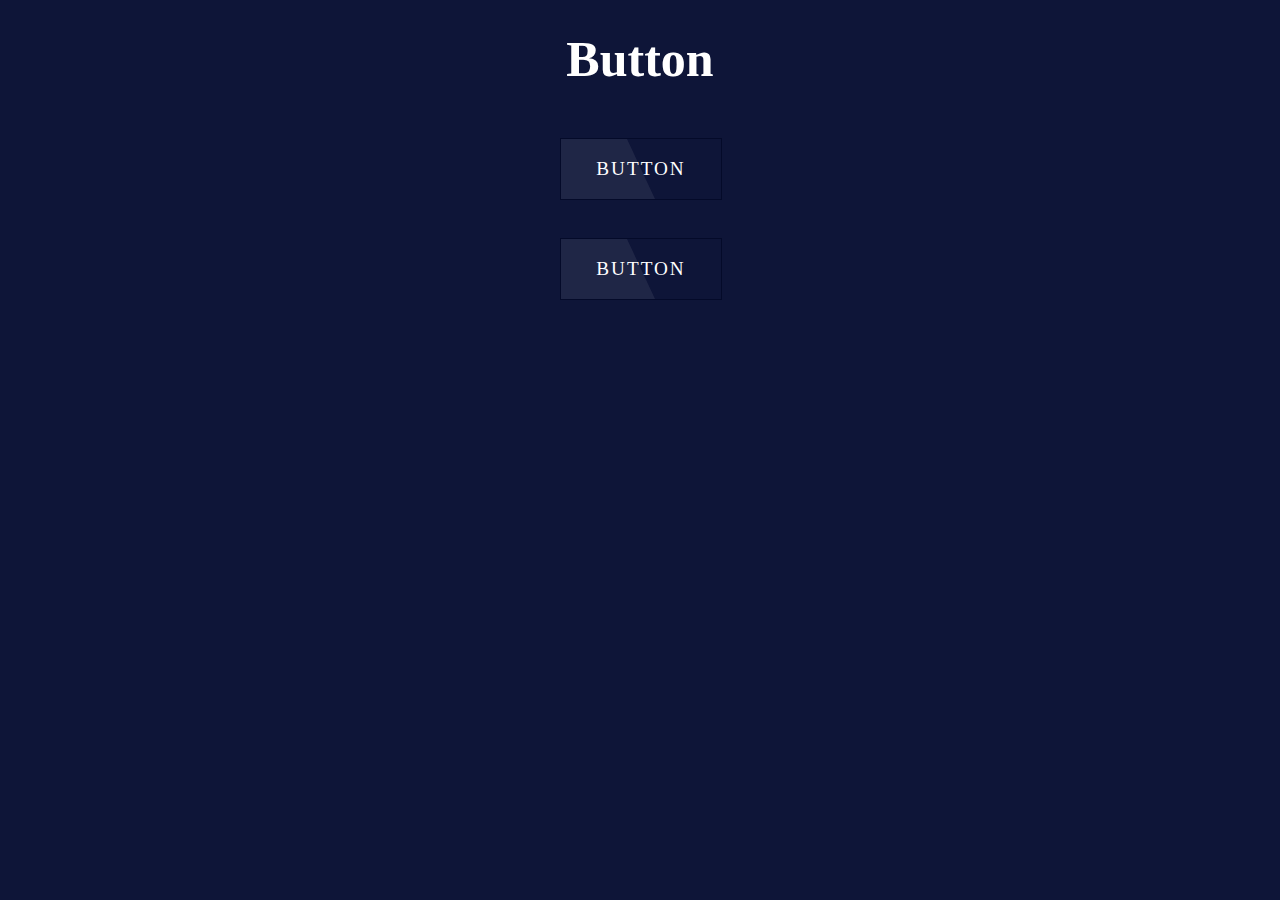
==== index.html @ 5f0d1fae "first commit" ====
<!DOCTYPE html>
<html lang="en">

<head>
    <meta charset="UTF-8">
    <meta http-equiv="X-UA-Compatible" content="IE=edge">
    <meta name="viewport" content="width=device-width, initial-scale=1.0">

    <link rel="stylesheet" href="styles.css">
    <title>Code page</title>
</head>

<body>
    <section class="section-btn">
        <h1 class="section-title">Button</h1>
        <div class="glowing-gradient-norder-btn container">
            <a href="#">
                <span>Button</span>
            </a>
            <a href="#">
                <span>Button</span>
            </a>
        </div>
    </section>
</body>

</html>
---- styles.css ----
*{
    margin: 0;
    padding: 0;
}
body{
    background: #0e1538;
}
section{
    display: flex;
    flex-direction: column;
    align-items: center;
    justify-content: center;
    padding: 30px;
}
.section-title{
    color: white;
    font-size: 50px;
    margin-bottom: 30px;
}
.container{
    display: flex;
    justify-content: space-between;
    align-items: center;
    flex-direction: column;    
}
.glowing-gradient-norder-btn a{
    position: relative;
    width: 160px;
    height: 60px;
    display: inline-block;
    background: #ffffff;
    margin: 20px;
}
.glowing-gradient-norder-btn a::before,
.glowing-gradient-norder-btn a::after{
    content: '';
    position: absolute;
    inset: 0;
    background: #f00;
    transition: .5s;
}
.glowing-gradient-norder-btn a:nth-child(1):before,
.glowing-gradient-norder-btn a:nth-child(1):after{
    background: linear-gradient(45deg, #00ccff, #0e1538, #0e1538, #d400d4);
}
.glowing-gradient-norder-btn a:nth-child(2):before,
.glowing-gradient-norder-btn a:nth-child(2):after{
    background: linear-gradient(45deg, #ff075b, #0e1538, #0e1538, #1aff22);
}
.glowing-gradient-norder-btn a:hover::before{
    inset: -3px;
}
.glowing-gradient-norder-btn a:hover::after{
    inset: -3px;
    filter: blur(10px);
}
.glowing-gradient-norder-btn a span{
    position: absolute;
    top: 0;
    left: 0;
    width: 100%;
    height: 100%;
    display: inline-block;
    background: #0e1538;
    z-index: 10;
    display: flex;
    align-items: center;
    justify-content: center;
    font-size: 1.2em;
    text-transform: uppercase;
    letter-spacing: 2px;
    color: white;
    border: 1px solid #040a29;
    overflow: hidden;
}
.glowing-gradient-norder-btn a span::before{
    content: '';
    position: absolute;
    top: 0;
    left: -50%;
    width: 100%;
    height: 100%;
    background: rgba(255, 255, 255, .075);
    transform: skew(25deg);
}
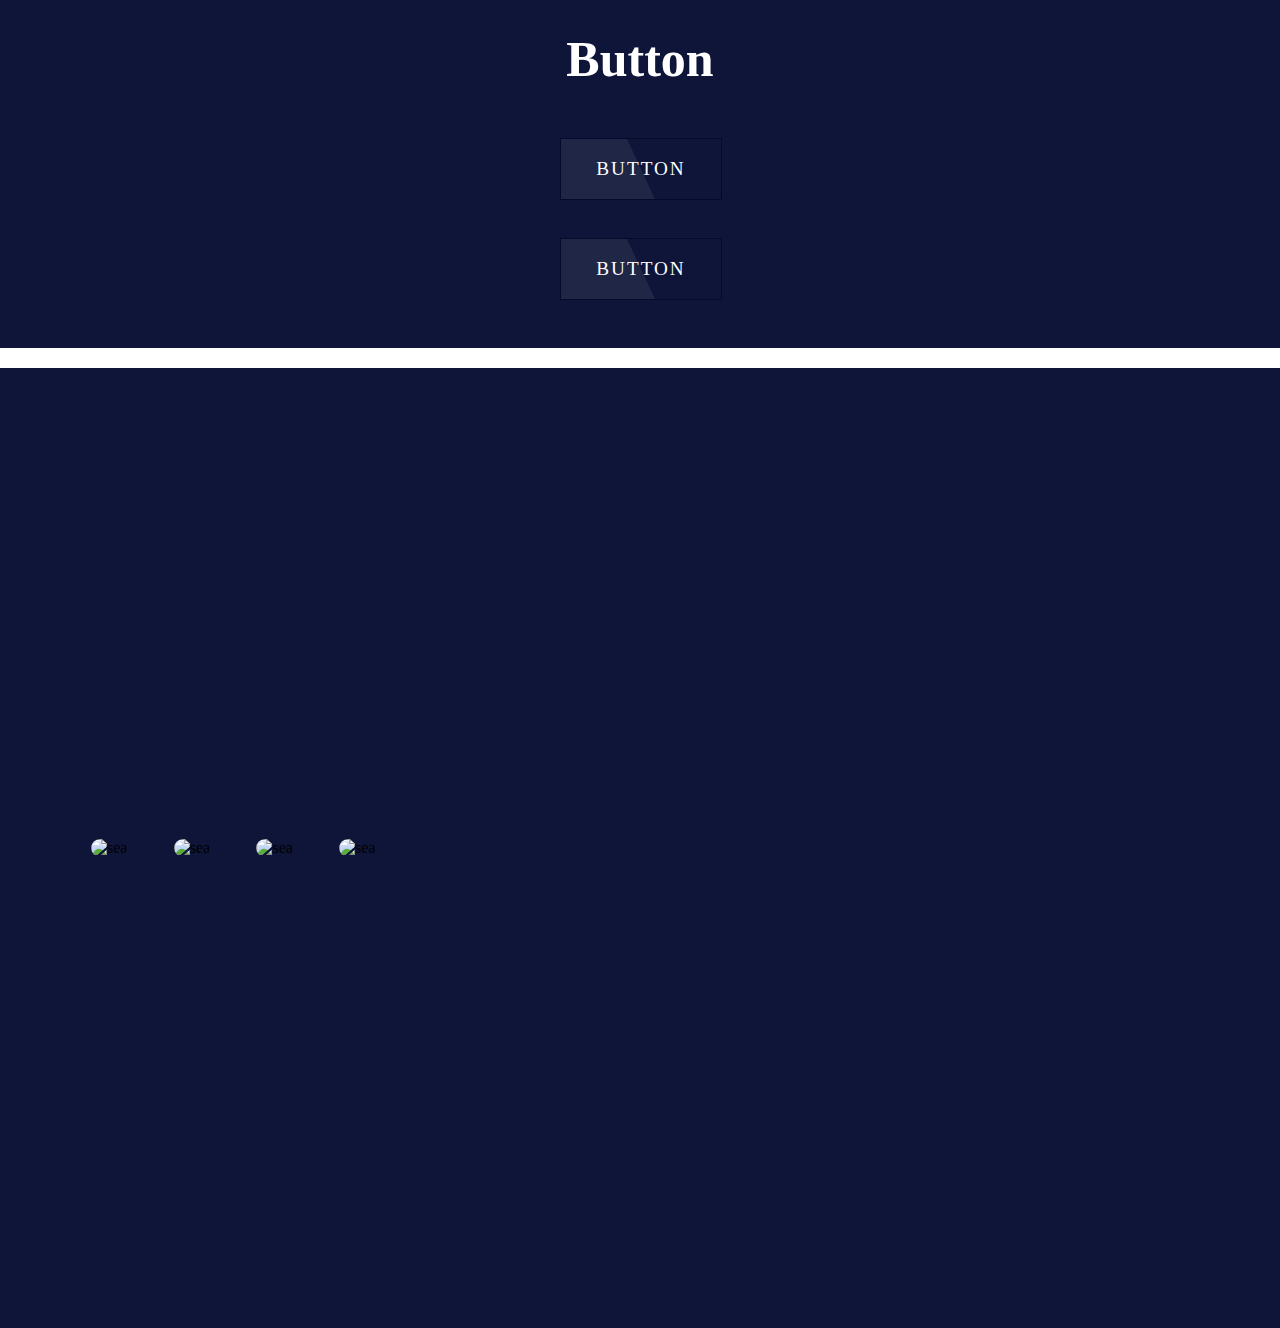
==== commit 95c13591: "stretch image" ====
--- a/index.html
+++ b/index.html
@@ -22,6 +22,33 @@
             </a>
         </div>
     </section>
+    <section class="stretch-item">
+        <div class="image-container">
+            <div class="image image1">
+                <img src="https://images.unsplash.com/photo-1471922694854-ff1b63b20054?ixid=MnwxMjA3fDB8MHxwaG90by1wYWdlfHx8fGVufDB8fHx8&ixlib=rb-1.2.1&auto=format&fit=crop&w=1052&q=80"
+                    alt="sea">
+                <h3 class="image-tittle">sea beach</h3>
+            </div>
+            <div class="image image1">
+                <img src="https://images.unsplash.com/photo-1486072889922-9aea1fc0a34d?ixid=MnwxMjA3fDB8MHxzZWFyY2h8MXx8bW91dGFpbnxlbnwwfHwwfHw%3D&ixlib=rb-1.2.1&auto=format&fit=crop&w=500&q=60"
+                    alt="sea">
+                <h3 class="image-tittle">moutain</h3>
+            </div>
+            <div class="image image2">
+                <img src="https://images.unsplash.com/photo-1616849675415-d0f1727e2559?ixid=MnwxMjA3fDB8MHxwaG90by1wYWdlfHx8fGVufDB8fHx8&ixlib=rb-1.2.1&auto=format&fit=crop&w=1050&q=80"
+                    alt="sea">
+                <h3 class="image-tittle">sunset</h3>
+            </div>
+            <div class="image image3 active">
+                <img src="https://images.unsplash.com/photo-1541423408854-5df732b6f6d1?ixid=MnwxMjA3fDB8MHxwaG90by1wYWdlfHx8fGVufDB8fHx8&ixlib=rb-1.2.1&auto=format&fit=crop&w=1050&q=80"
+                    alt="sea">
+                <h3 class="image-tittle">city at night</h3>
+            </div>
+        </div>
+    </section>
+
+
+    <script src="main.js"></script>
 </body>
 
 </html>--- a/styles.css
+++ b/styles.css
@@ -1,85 +1,137 @@
-*{
-    margin: 0;
-    padding: 0;
+* {
+  margin: 0;
+  padding: 0;
 }
-body{
-    background: #0e1538;
+body {
+  /* background: #0e1538; */
 }
-section{
-    display: flex;
-    flex-direction: column;
-    align-items: center;
-    justify-content: center;
-    padding: 30px;
+section {
+  padding: 30px;
 }
-.section-title{
-    color: white;
-    font-size: 50px;
-    margin-bottom: 30px;
+.section-title {
+  color: white;
+  font-size: 50px;
+  margin-bottom: 30px;
 }
-.container{
-    display: flex;
-    justify-content: space-between;
-    align-items: center;
-    flex-direction: column;    
+.container {
+  display: flex;
+  justify-content: space-between;
+  align-items: center;
+  flex-direction: column;
 }
-.glowing-gradient-norder-btn a{
-    position: relative;
-    width: 160px;
-    height: 60px;
-    display: inline-block;
-    background: #ffffff;
-    margin: 20px;
+
+/* Glowing Button */
+.section-btn {
+  background: #0e1538;
+  display: flex;
+  flex-direction: column;
+  align-items: center;
+  justify-content: center;
+}
+.glowing-gradient-norder-btn a {
+  position: relative;
+  width: 160px;
+  height: 60px;
+  display: inline-block;
+  background: #ffffff;
+  margin: 20px;
 }
 .glowing-gradient-norder-btn a::before,
-.glowing-gradient-norder-btn a::after{
-    content: '';
-    position: absolute;
-    inset: 0;
-    background: #f00;
-    transition: .5s;
+.glowing-gradient-norder-btn a::after {
+  content: "";
+  position: absolute;
+  inset: 0;
+  background: #f00;
+  transition: 0.5s;
 }
 .glowing-gradient-norder-btn a:nth-child(1):before,
-.glowing-gradient-norder-btn a:nth-child(1):after{
-    background: linear-gradient(45deg, #00ccff, #0e1538, #0e1538, #d400d4);
+.glowing-gradient-norder-btn a:nth-child(1):after {
+  background: linear-gradient(45deg, #00ccff, #0e1538, #0e1538, #d400d4);
 }
 .glowing-gradient-norder-btn a:nth-child(2):before,
-.glowing-gradient-norder-btn a:nth-child(2):after{
-    background: linear-gradient(45deg, #ff075b, #0e1538, #0e1538, #1aff22);
+.glowing-gradient-norder-btn a:nth-child(2):after {
+  background: linear-gradient(45deg, #ff075b, #0e1538, #0e1538, #1aff22);
 }
-.glowing-gradient-norder-btn a:hover::before{
-    inset: -3px;
+.glowing-gradient-norder-btn a:hover::before {
+  inset: -3px;
 }
-.glowing-gradient-norder-btn a:hover::after{
-    inset: -3px;
-    filter: blur(10px);
+.glowing-gradient-norder-btn a:hover::after {
+  inset: -3px;
+  filter: blur(10px);
 }
-.glowing-gradient-norder-btn a span{
-    position: absolute;
-    top: 0;
-    left: 0;
-    width: 100%;
-    height: 100%;
-    display: inline-block;
-    background: #0e1538;
-    z-index: 10;
-    display: flex;
-    align-items: center;
-    justify-content: center;
-    font-size: 1.2em;
-    text-transform: uppercase;
-    letter-spacing: 2px;
-    color: white;
-    border: 1px solid #040a29;
-    overflow: hidden;
+.glowing-gradient-norder-btn a span {
+  position: absolute;
+  top: 0;
+  left: 0;
+  width: 100%;
+  height: 100%;
+  display: inline-block;
+  background: #0e1538;
+  z-index: 10;
+  display: flex;
+  align-items: center;
+  justify-content: center;
+  font-size: 1.2em;
+  text-transform: uppercase;
+  letter-spacing: 2px;
+  color: white;
+  border: 1px solid #040a29;
+  overflow: hidden;
 }
-.glowing-gradient-norder-btn a span::before{
-    content: '';
-    position: absolute;
-    top: 0;
-    left: -50%;
-    width: 100%;
-    height: 100%;
-    background: rgba(255, 255, 255, .075);
-    transform: skew(25deg);
-}+.glowing-gradient-norder-btn a span::before {
+  content: "";
+  position: absolute;
+  top: 0;
+  left: -50%;
+  width: 100%;
+  height: 100%;
+  background: rgba(255, 255, 255, 0.075);
+  transform: skew(25deg);
+}
+
+/* Stretch Items */
+.stretch-item {
+  margin-top: 20px;
+  min-height: 100vh;
+  background: #0e1538;
+  display: flex;
+  align-items: center;
+  justify-content: center;
+}
+.image-container {
+  width: 90%;
+  height: 100%;
+  display: flex;
+  overflow: hidden;
+}
+.image {
+  position: relative;
+  flex: 0.4;
+  margin-right: 1rem;
+  border-radius: 3px;
+  transition: flex 1s ease-in;
+  cursor: pointer;
+}
+.image img {
+  width: 100%;
+  height: 100%;
+  object-fit: cover;
+  border-radius: 50px;
+}
+.image.active {
+  flex: 5;
+}
+.image-tittle {
+  color: white;
+  position: absolute;
+  top: 80%;
+  left: 0;
+  margin-left: 3rem;
+  font-size: 3rem;
+  text-transform: capitalize;
+  opacity: 0;
+}
+.image.active .image-tittle {
+  opacity: 1;
+  transition: opacity 0.3s ease-in 0.4s;
+}
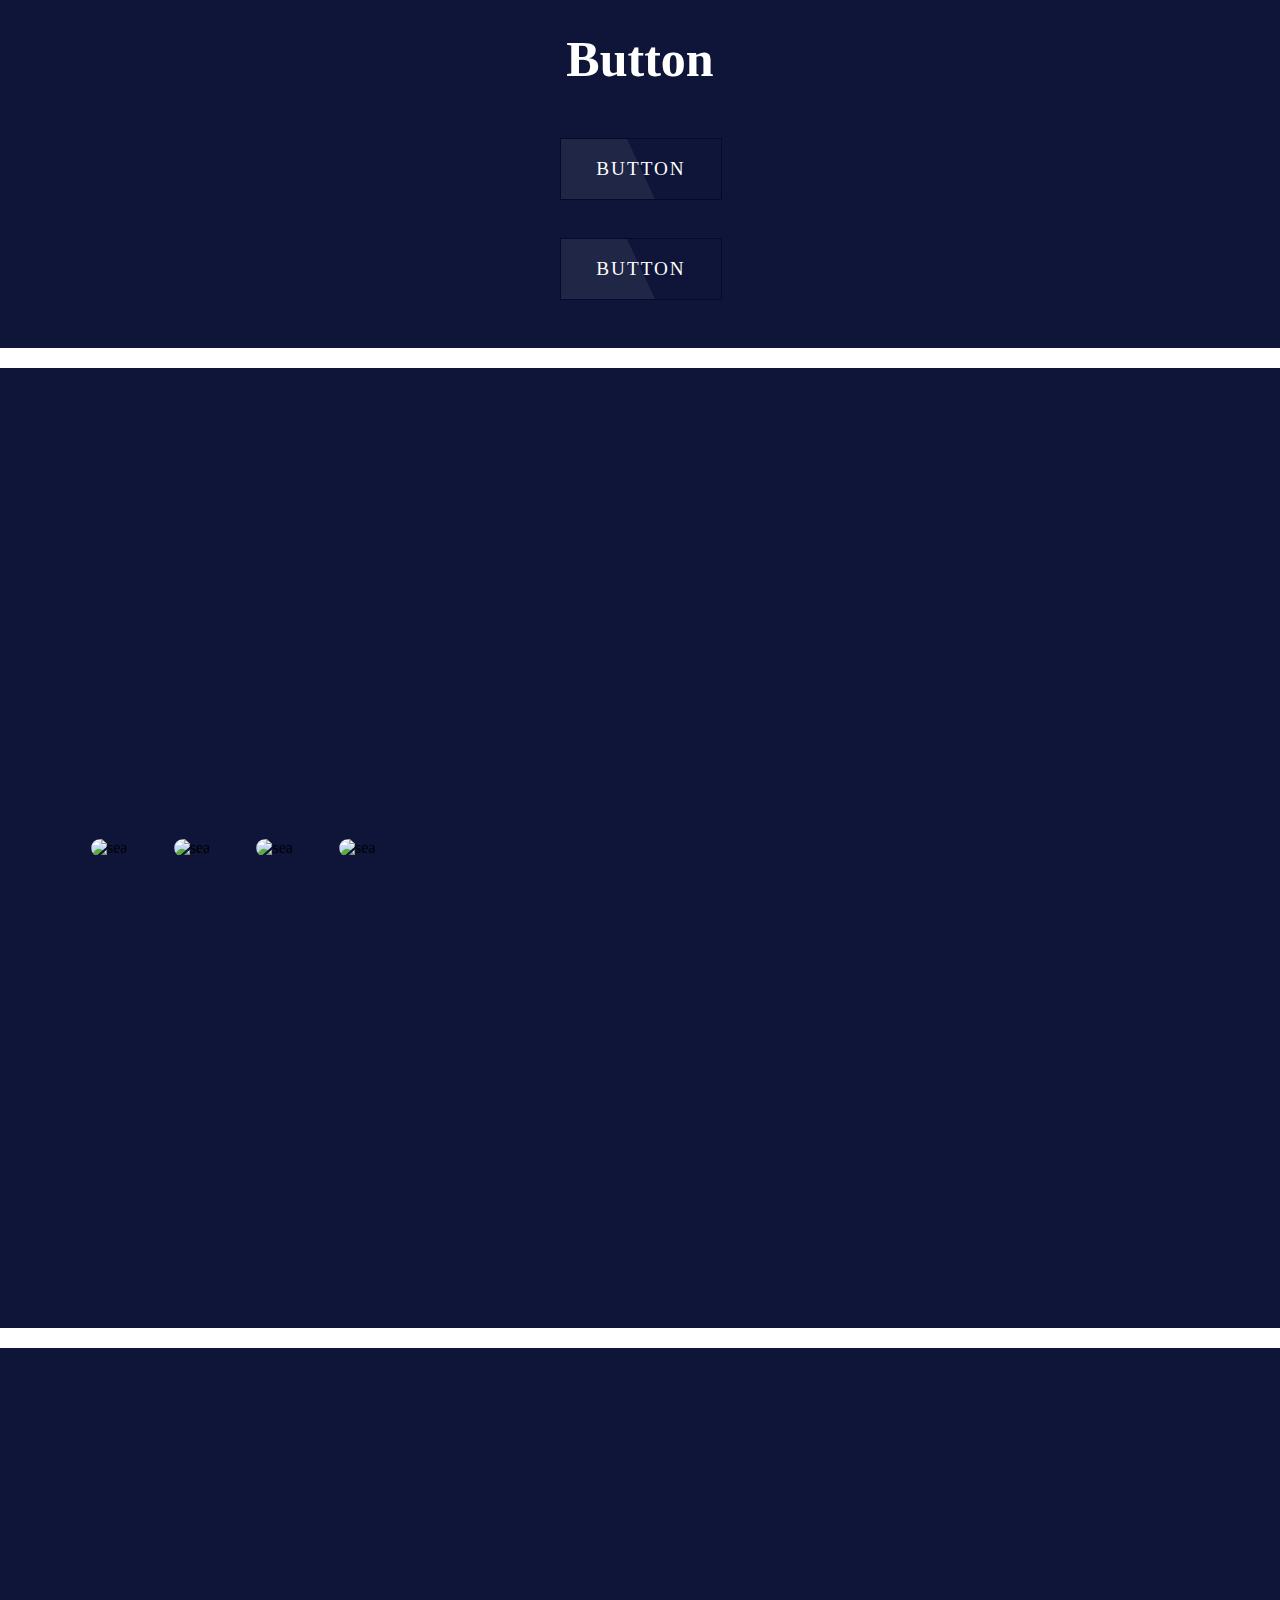
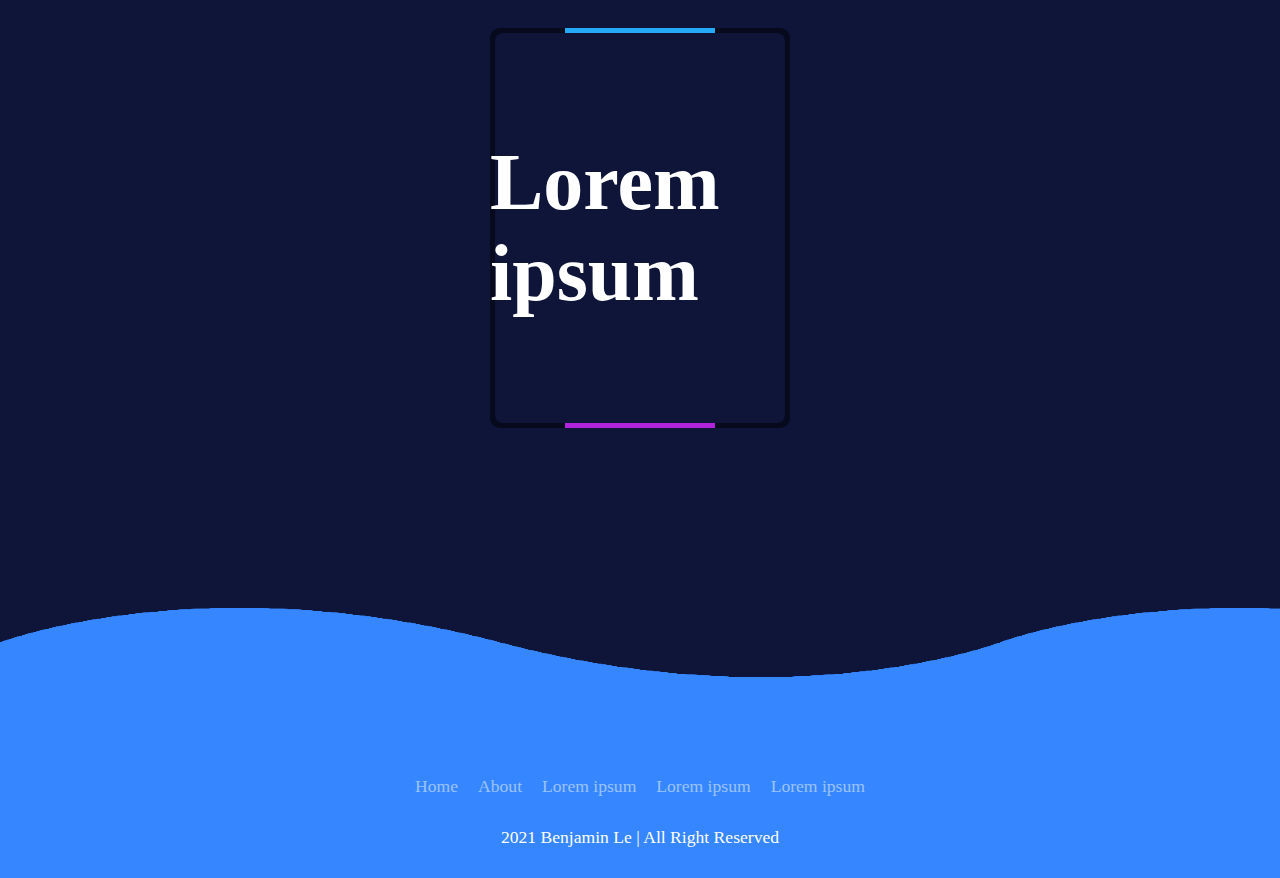
==== commit 2ad07ac5: "footer" ====
--- a/index.html
+++ b/index.html
@@ -11,6 +11,7 @@
 </head>
 
 <body>
+    <!-- Buttons -->
     <section class="section-btn">
         <h1 class="section-title">Button</h1>
         <div class="glowing-gradient-norder-btn container">
@@ -22,6 +23,8 @@
             </a>
         </div>
     </section>
+
+    <!-- Stretch Image -->
     <section class="stretch-item">
         <div class="image-container">
             <div class="image image1">
@@ -47,7 +50,42 @@
         </div>
     </section>
 
+    <!-- Card Border Styled -->
+    <section class="card-border">
+        <div class="box">
+            <h2>Lorem ipsum</h2>
+        </div>
+    </section>
 
+    <!-- Footer -->
+    <footer>
+        <div class="waves">
+            <div class="wave" id="wave-1"></div>
+            <div class="wave" id="wave-2"></div>
+            <div class="wave" id="wave-3"></div>
+            <div class="wave" id="wave-4"></div>
+            <div class="wave" id="wave-5"></div>
+        </div>
+        <ul class="social-icons">
+            <li><a href=""><ion-icon name="logo-facebook"></ion-icon></a></li>
+            <li><a href=""><ion-icon name="logo-linkedin"></ion-icon></a></li>
+            <li><a href=""><ion-icon name="logo-codepen"></ion-icon></a></li>
+            <li><a href=""><ion-icon name="logo-github"></ion-icon></a></li>
+            <li><a href=""><ion-icon name="logo-dribbble"></ion-icon></a></li>
+        </ul>
+        <ul class="menu">
+            <li><a href="">Home</a></li>
+            <li><a href="">About</a></li>
+            <li><a href="">Lorem ipsum</a></li>
+            <li><a href="">Lorem ipsum</a></li>
+            <li><a href="">Lorem ipsum</a></li>
+        </ul>
+        <p>2021 Benjamin Le | All Right Reserved</p>
+    </footer>
+
+
+    <script type="module" src="https://unpkg.com/ionicons@5.5.2/dist/ionicons/ionicons.esm.js"></script>
+<script nomodule src="https://unpkg.com/ionicons@5.5.2/dist/ionicons/ionicons.js"></script>
     <script src="main.js"></script>
 </body>
 
--- a/styles.css
+++ b/styles.css
@@ -1,9 +1,14 @@
 * {
   margin: 0;
   padding: 0;
+  list-style-type: none;
+}
+a{
+  text-decoration: none;
 }
 body {
   /* background: #0e1538; */
+  
 }
 section {
   padding: 30px;
@@ -135,3 +140,151 @@
   opacity: 1;
   transition: opacity 0.3s ease-in 0.4s;
 }
+
+/* Card Border Styled */
+.card-border{
+  margin-top: 20px;
+  display: flex;
+  justify-content: center;
+  align-items: center;
+  min-height: 100vh;
+  background: #0e1538;
+}
+.card-border .box{
+  position: relative;
+  width: 300px;
+  height: 400px;
+  display: flex;
+  justify-content: center;
+  align-items: center;
+  background: rgba(0, 0, 0, .5);
+  border-radius: 10px;
+  overflow: hidden;
+}
+.card-border .box::before{
+  content: "";
+  position: absolute;
+  width: 50%;
+  height: 150%;
+  background: linear-gradient(#00ccff, #d400d4);
+  animation: animate 4s linear infinite;
+}
+.card-border .box::after{
+  content: "";
+  position: absolute;
+  inset: 5px;
+  background: #0e1538;
+  border-radius: 8px;
+}
+@keyframes animate{
+  0%{
+    transform: rotate(0deg);
+  }
+  100%{
+    transform: rotate(360deg);
+  }
+}
+.card-border .box h2{
+  position: relative;
+  font-size: 5rem;
+  color: #ffffff;
+  z-index: 10;
+}
+
+/* Footer */
+footer{
+  position: relative;
+  /* width: 100%; */
+  background: #3586ff;
+  min-height: 100px;
+  padding: 20px 50px;
+  display: flex;
+  flex-direction: column;
+  align-items: center;
+  justify-content: center;
+}
+.social-icons,
+.menu{
+  position: relative;
+  display: flex;
+  justify-content: center;
+  align-items: center;
+  margin: 10px 0;
+}
+.social-icons li a{
+  font-size: 2rem;
+  color: white;
+  margin: 0 10px;
+  display: inline-block;
+  transition: .5s;
+}
+.menu li a{
+  font-size: 1.1rem;
+  color: white;
+  margin: 0 10px;
+  display: inline-block;
+  opacity: .5;
+  transition: .5s;
+}
+.menu li a:hover{
+  opacity: 1;
+}
+.social-icons li a:hover{
+  transform: translateY(-10px);
+}
+footer p{
+  font-size: 1.1rem;
+  color: white;
+  margin-top: 20px;
+  margin-bottom: 10px;
+  text-align: center;
+}
+footer .wave{
+  position: absolute;
+  top: -100px;
+  left: 0;
+  width: 100%;
+  height: 100px;
+  background: url(../../../../../assets/img/wave.png);
+  background-size: 1000px 100px;
+}
+footer .wave#wave-1{
+  z-index: 1000;
+  opacity: 1;
+  bottom: 0;
+  animation: animateWave 5s linear infinite;
+}
+footer .wave#wave-2{
+  z-index: 999;
+  opacity: .5;
+  bottom: 10px;
+  animation: animateWave_2 5s linear infinite;
+}
+footer .wave#wave-1{
+  z-index: 1000;
+  opacity: .2;
+  bottom: 15px;
+  animation: animateWave 3s linear infinite;
+}
+footer .wave#wave-2{
+  z-index: 999;
+  opacity: .7;
+  bottom: 20px;
+  animation: animateWave_2 3s linear infinite;
+}
+@keyframes animateWave{
+  0%{
+    background-position-x: 1000px;
+  }
+  100%{
+    background-position-x: 0px;
+  }
+}
+@keyframes animateWave_2{
+  0%{
+    background-position-x: 0px;
+  }
+  100%{
+    background-position-x: 1000px;
+  }
+}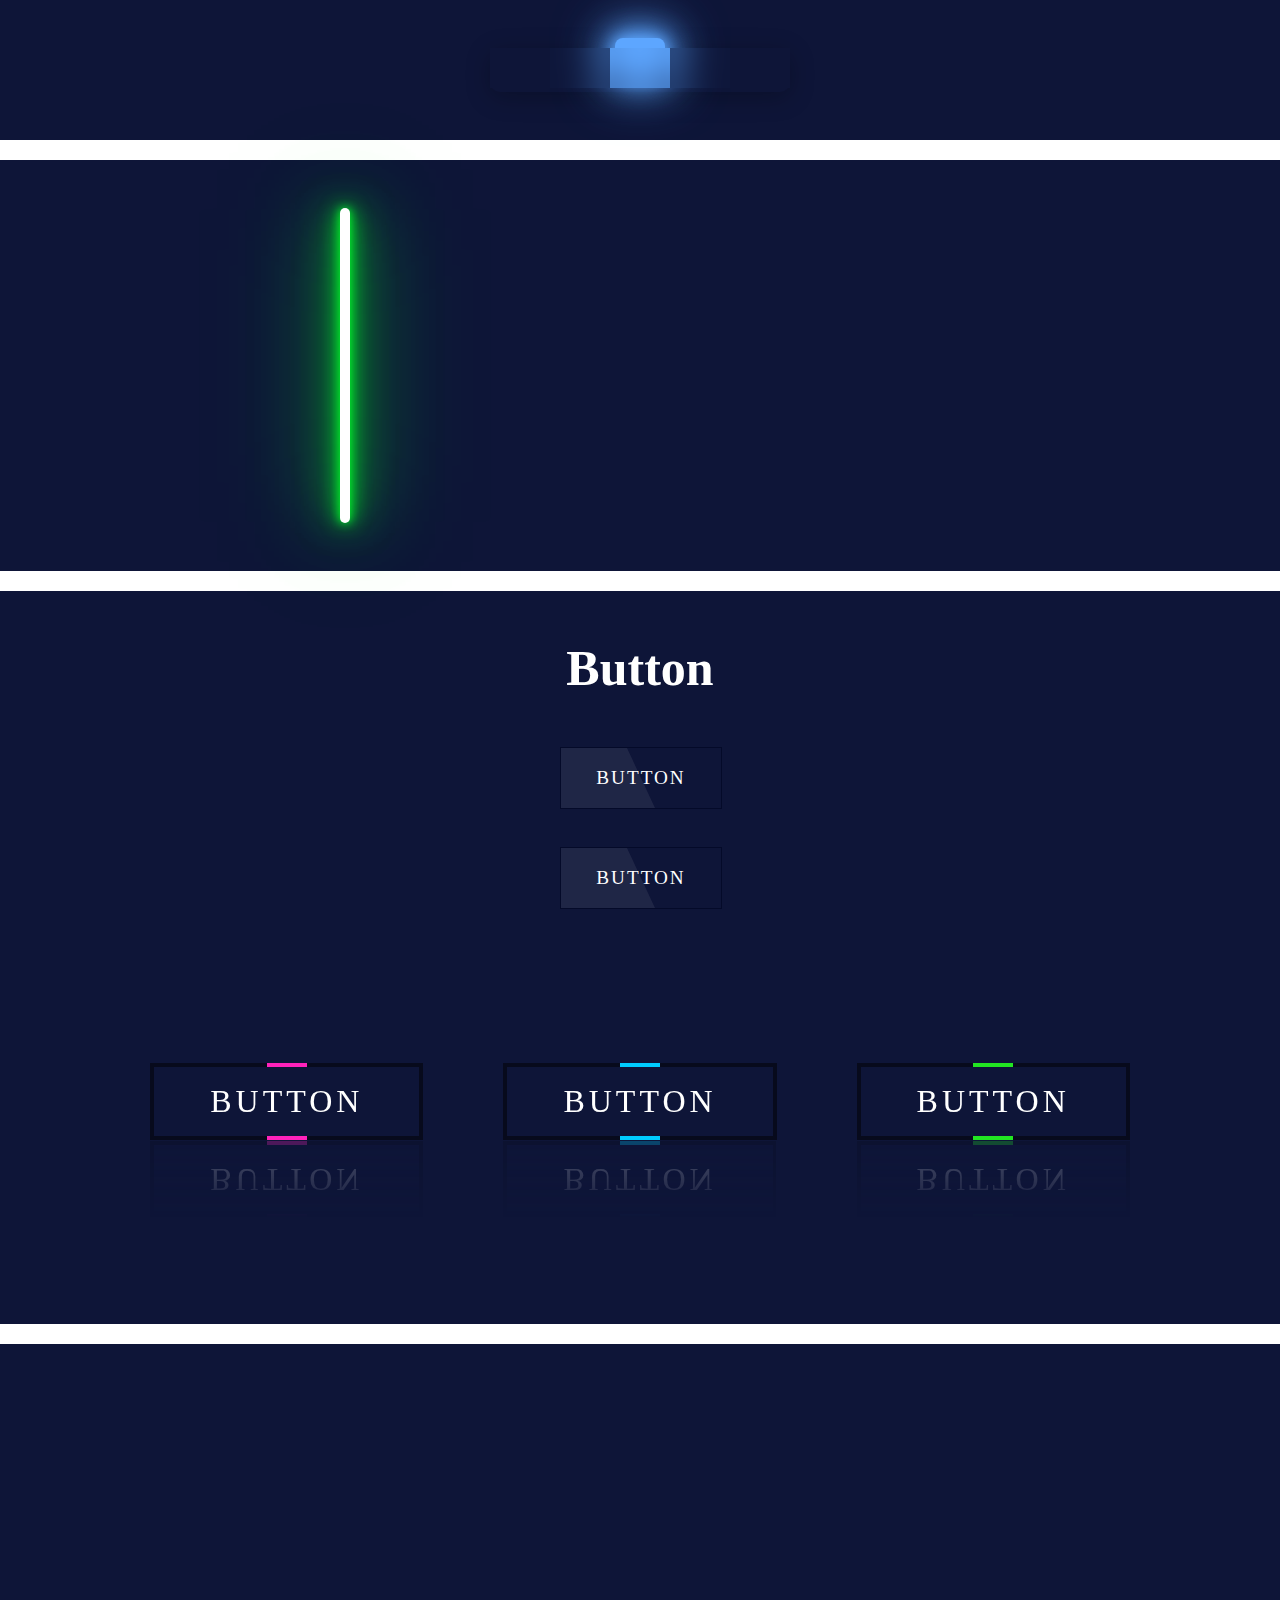
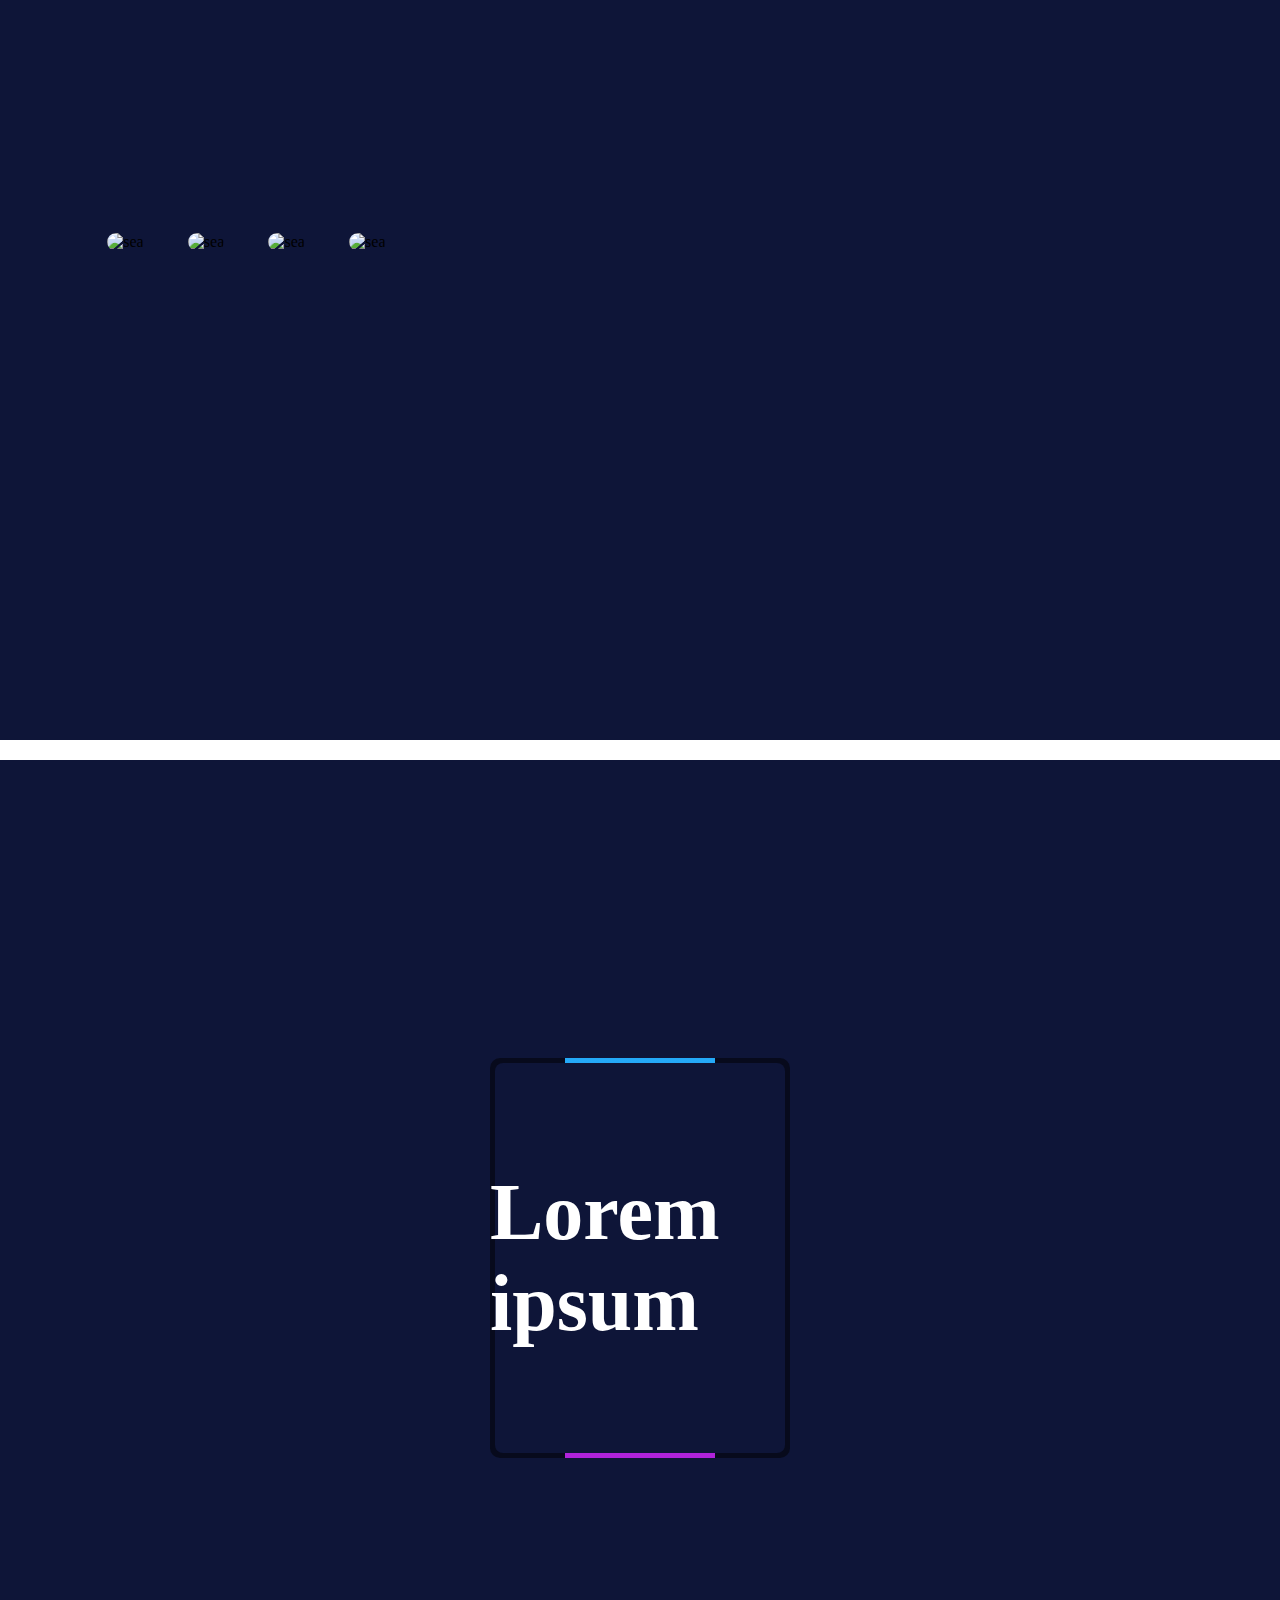
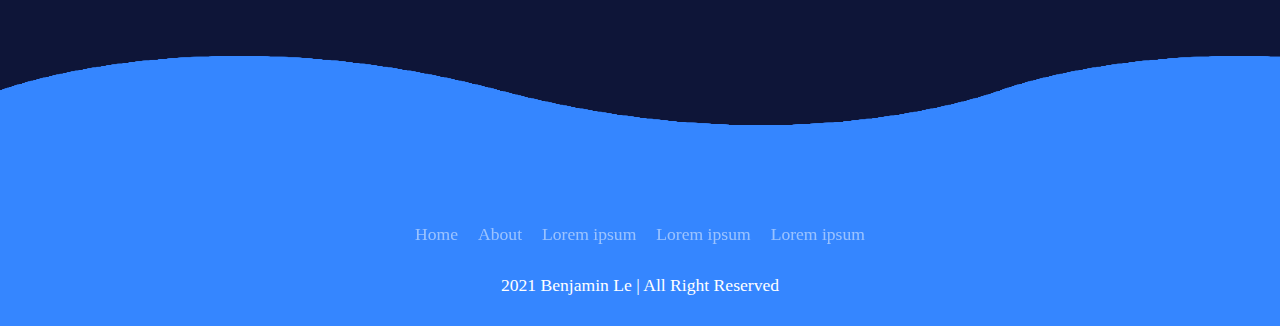
==== commit 47862c10: "update navbar text" ====
--- a/index.html
+++ b/index.html
@@ -1,92 +1,141 @@
 <!DOCTYPE html>
 <html lang="en">
+  <head>
+    <meta charset="UTF-8" />
+    <meta http-equiv="X-UA-Compatible" content="IE=edge" />
+    <meta name="viewport" content="width=device-width, initial-scale=1.0" />
 
-<head>
-    <meta charset="UTF-8">
-    <meta http-equiv="X-UA-Compatible" content="IE=edge">
-    <meta name="viewport" content="width=device-width, initial-scale=1.0">
+    <link rel="stylesheet" href="styles.css" />
+    <title>Styled Code page</title>
+  </head>
 
-    <link rel="stylesheet" href="styles.css">
-    <title>Code page</title>
-</head>
+  <body>
+    <!-- Icon Navbar Glassmorphism Hover Effects -->
+    <section class="glassmorphism-hover-effects">
+        <ul>
+            <li class="active"><a href=""><ion-icon name="home-outline"></ion-icon></a></li>
+            <li><a href=""><ion-icon name="person-outline"></ion-icon></a></li>
+            <li><a href=""><ion-icon name="add-circle-outline"></ion-icon></a></li>
+            <li><a href=""><ion-icon name="settings-outline"></ion-icon></a></li>
+            <li><a href=""><ion-icon name="chatbubbles-outline"></ion-icon></a></li>            
+            <div id="marker"></div>
+        </ul>
+    </section>
 
-<body>
+    <!-- Text Effects -->
+    <section class="section-text">
+      <div class="container">
+        <div class="text-box">
+          <div class="line"></div>
+          <div class="layer"></div>
+          <h1>Happy Coding</h1>
+        </div>
+      </div>
+    </section>
+
     <!-- Buttons -->
     <section class="section-btn">
-        <h1 class="section-title">Button</h1>
-        <div class="glowing-gradient-norder-btn container">
-            <a href="#">
-                <span>Button</span>
-            </a>
-            <a href="#">
-                <span>Button</span>
-            </a>
-        </div>
+      <h1 class="section-title">Button</h1>
+      <div class="glowing-gradient-norder-btn container">
+        <a href="#">
+          <span>Button</span>
+        </a>
+        <a href="#">
+          <span>Button</span>
+        </a>
+      </div>
+      <div class="animated-btns">
+        <a href="#" style="--clr:#ff22bb;--i:0;"><span>Button</span></a>
+        <a href="#" style="--clr:#00ccff;--i:1;"><span>Button</span></a>
+        <a href="#" style="--clr:#22e622;--i:2;"><span>Button</span></a>
+      </div>
     </section>
 
     <!-- Stretch Image -->
     <section class="stretch-item">
-        <div class="image-container">
-            <div class="image image1">
-                <img src="https://images.unsplash.com/photo-1471922694854-ff1b63b20054?ixid=MnwxMjA3fDB8MHxwaG90by1wYWdlfHx8fGVufDB8fHx8&ixlib=rb-1.2.1&auto=format&fit=crop&w=1052&q=80"
-                    alt="sea">
-                <h3 class="image-tittle">sea beach</h3>
-            </div>
-            <div class="image image1">
-                <img src="https://images.unsplash.com/photo-1486072889922-9aea1fc0a34d?ixid=MnwxMjA3fDB8MHxzZWFyY2h8MXx8bW91dGFpbnxlbnwwfHwwfHw%3D&ixlib=rb-1.2.1&auto=format&fit=crop&w=500&q=60"
-                    alt="sea">
-                <h3 class="image-tittle">moutain</h3>
-            </div>
-            <div class="image image2">
-                <img src="https://images.unsplash.com/photo-1616849675415-d0f1727e2559?ixid=MnwxMjA3fDB8MHxwaG90by1wYWdlfHx8fGVufDB8fHx8&ixlib=rb-1.2.1&auto=format&fit=crop&w=1050&q=80"
-                    alt="sea">
-                <h3 class="image-tittle">sunset</h3>
-            </div>
-            <div class="image image3 active">
-                <img src="https://images.unsplash.com/photo-1541423408854-5df732b6f6d1?ixid=MnwxMjA3fDB8MHxwaG90by1wYWdlfHx8fGVufDB8fHx8&ixlib=rb-1.2.1&auto=format&fit=crop&w=1050&q=80"
-                    alt="sea">
-                <h3 class="image-tittle">city at night</h3>
-            </div>
+      <div class="image-container">
+        <div class="image image1">
+          <img
+            src="https://images.unsplash.com/photo-1471922694854-ff1b63b20054?ixid=MnwxMjA3fDB8MHxwaG90by1wYWdlfHx8fGVufDB8fHx8&ixlib=rb-1.2.1&auto=format&fit=crop&w=1052&q=80"
+            alt="sea"
+          />
+          <h3 class="image-tittle">sea beach</h3>
         </div>
+        <div class="image image1">
+          <img
+            src="https://images.unsplash.com/photo-1486072889922-9aea1fc0a34d?ixid=MnwxMjA3fDB8MHxzZWFyY2h8MXx8bW91dGFpbnxlbnwwfHwwfHw%3D&ixlib=rb-1.2.1&auto=format&fit=crop&w=500&q=60"
+            alt="sea"
+          />
+          <h3 class="image-tittle">moutain</h3>
+        </div>
+        <div class="image image2">
+          <img
+            src="https://images.unsplash.com/photo-1616849675415-d0f1727e2559?ixid=MnwxMjA3fDB8MHxwaG90by1wYWdlfHx8fGVufDB8fHx8&ixlib=rb-1.2.1&auto=format&fit=crop&w=1050&q=80"
+            alt="sea"
+          />
+          <h3 class="image-tittle">sunset</h3>
+        </div>
+        <div class="image image3 active">
+          <img
+            src="https://images.unsplash.com/photo-1541423408854-5df732b6f6d1?ixid=MnwxMjA3fDB8MHxwaG90by1wYWdlfHx8fGVufDB8fHx8&ixlib=rb-1.2.1&auto=format&fit=crop&w=1050&q=80"
+            alt="sea"
+          />
+          <h3 class="image-tittle">city at night</h3>
+        </div>
+      </div>
     </section>
 
     <!-- Card Border Styled -->
     <section class="card-border">
-        <div class="box">
-            <h2>Lorem ipsum</h2>
-        </div>
+      <div class="box">
+        <h2>Lorem ipsum</h2>
+      </div>
     </section>
 
     <!-- Footer -->
     <footer>
-        <div class="waves">
-            <div class="wave" id="wave-1"></div>
-            <div class="wave" id="wave-2"></div>
-            <div class="wave" id="wave-3"></div>
-            <div class="wave" id="wave-4"></div>
-            <div class="wave" id="wave-5"></div>
-        </div>
-        <ul class="social-icons">
-            <li><a href=""><ion-icon name="logo-facebook"></ion-icon></a></li>
-            <li><a href=""><ion-icon name="logo-linkedin"></ion-icon></a></li>
-            <li><a href=""><ion-icon name="logo-codepen"></ion-icon></a></li>
-            <li><a href=""><ion-icon name="logo-github"></ion-icon></a></li>
-            <li><a href=""><ion-icon name="logo-dribbble"></ion-icon></a></li>
-        </ul>
-        <ul class="menu">
-            <li><a href="">Home</a></li>
-            <li><a href="">About</a></li>
-            <li><a href="">Lorem ipsum</a></li>
-            <li><a href="">Lorem ipsum</a></li>
-            <li><a href="">Lorem ipsum</a></li>
-        </ul>
-        <p>2021 Benjamin Le | All Right Reserved</p>
+      <div class="waves">
+        <div class="wave" id="wave-1"></div>
+        <div class="wave" id="wave-2"></div>
+        <div class="wave" id="wave-3"></div>
+        <div class="wave" id="wave-4"></div>
+        <div class="wave" id="wave-5"></div>
+      </div>
+      <ul class="social-icons">
+        <li>
+          <a href=""><ion-icon name="logo-facebook"></ion-icon></a>
+        </li>
+        <li>
+          <a href=""><ion-icon name="logo-linkedin"></ion-icon></a>
+        </li>
+        <li>
+          <a href=""><ion-icon name="logo-codepen"></ion-icon></a>
+        </li>
+        <li>
+          <a href=""><ion-icon name="logo-github"></ion-icon></a>
+        </li>
+        <li>
+          <a href=""><ion-icon name="logo-dribbble"></ion-icon></a>
+        </li>
+      </ul>
+      <ul class="menu">
+        <li><a href="">Home</a></li>
+        <li><a href="">About</a></li>
+        <li><a href="">Lorem ipsum</a></li>
+        <li><a href="">Lorem ipsum</a></li>
+        <li><a href="">Lorem ipsum</a></li>
+      </ul>
+      <p>2021 Benjamin Le | All Right Reserved</p>
     </footer>
 
-
-    <script type="module" src="https://unpkg.com/ionicons@5.5.2/dist/ionicons/ionicons.esm.js"></script>
-<script nomodule src="https://unpkg.com/ionicons@5.5.2/dist/ionicons/ionicons.js"></script>
+    <script
+      type="module"
+      src="https://unpkg.com/ionicons@5.5.2/dist/ionicons/ionicons.esm.js"
+    ></script>
+    <script
+      nomodule
+      src="https://unpkg.com/ionicons@5.5.2/dist/ionicons/ionicons.js"
+    ></script>
     <script src="main.js"></script>
-</body>
-
-</html>+  </body>
+</html>
--- a/styles.css
+++ b/styles.css
@@ -3,15 +3,14 @@
   padding: 0;
   list-style-type: none;
 }
-a{
+a {
   text-decoration: none;
 }
 body {
   /* background: #0e1538; */
-  
 }
 section {
-  padding: 30px;
+  padding: 3rem;
 }
 .section-title {
   color: white;
@@ -23,6 +22,177 @@
   justify-content: space-between;
   align-items: center;
   flex-direction: column;
+}
+
+/* Navbar Glassmorphism Hover Effects */
+.glassmorphism-hover-effects {
+  background: #0e1538;
+  display: flex;
+  justify-content: center;
+  align-items: center;
+  margin-bottom: 20px;
+}
+.glassmorphism-hover-effects ul {
+  display: flex;
+  position: relative;
+  justify-content: center;
+  align-items: center;
+  border-radius: 10px;
+  box-shadow: 0 5px 25px rgba(0, 0, 0, 0.25);
+}
+.glassmorphism-hover-effects ul li a {
+  position: relative;
+  color: #ffffff;
+  text-decoration: none;
+  display: inline-block;
+  padding: 20px 30px;
+  z-index: 999;
+  backdrop-filter: blur(15px);
+  -webkit-backdrop-filter: blur(15px);
+}
+.glassmorphism-hover-effects ul li a ion-icon {
+  font-size: 2.5rem;
+  pointer-events: none;
+  opacity: 0.25;
+  transition: 0.25s;
+}
+.glassmorphism-hover-effects ul li:active a ion-icon {
+  opacity: 1;
+}
+.glassmorphism-hover-effects #marker {
+  position: absolute;
+  top: 0;
+  transition: 0.5s;
+  z-index: 1;
+}
+.glassmorphism-hover-effects #marker::before {
+  content: "";
+  position: absolute;
+  top: -10px;
+  left: 50%;
+  transform: translateX(-50%);
+  height: 40px;
+  width: 50px;
+  background: #5da6ff;
+  border-radius: 8px;
+  box-shadow: 0 0 15px #5da6ff, 0 0 30px #5da6ff, 0 0 45px #5da6ff,
+    0 0 60px #5da6ff;
+}
+.glassmorphism-hover-effects ul li:nth-child(1).active ~ #marker::before{
+  background: #5da6ff;
+  box-shadow: 0 0 15px #5da6ff, 0 0 30px #5da6ff, 0 0 45px #5da6ff,
+    0 0 60px #5da6ff;
+}
+.glassmorphism-hover-effects ul li:nth-child(2).active ~ #marker::before{
+  background: #ff0;
+  box-shadow: 0 0 15px #ff0, 0 0 30px #ff0, 0 0 45px #ff0,
+    0 0 60px #ff0;
+}.glassmorphism-hover-effects ul li:nth-child(3).active ~ #marker::before{
+  background: #0f0;
+  box-shadow: 0 0 15px #0f0, 0 0 30px #0f0, 0 0 45px #0f0,
+    0 0 60px #0f0;
+}
+.glassmorphism-hover-effects ul li:nth-child(4).active ~ #marker::before{
+  background: #df2fff;
+  box-shadow: 0 0 15px #df2fff, 0 0 30px #df2fff, 0 0 45px #df2fff,
+    0 0 60px #df2fff;
+}
+.glassmorphism-hover-effects ul li:nth-child(5).active ~ #marker::before{
+  background: #ff308f;
+  box-shadow: 0 0 15px #ff308f, 0 0 30px #ff308f, 0 0 45px #ff308f,
+    0 0 60px #ff308f;
+}
+
+/* Text Effects */
+.section-text {
+  background: #0e1538;
+  display: flex;
+  align-items: center;
+  justify-content: center;
+  margin-bottom: 20px;
+}
+.text-box {
+  position: relative;
+  width: 600px;
+  height: 35vh;
+  display: flex;
+  justify-content: center;
+  align-items: center;
+}
+.text-box h1 {
+  color: #ffffff;
+  font-size: 2.5rem;
+  letter-spacing: 2px;
+  text-shadow: 0 0 10px #00ff2a, 0 0 20px #00ff2a, 0 0 40px #00ff2a,
+    0 0 80px #00ff2a, 0 0 120px #00ff2a;
+}
+.text-box .line {
+  position: absolute;
+  top: 0;
+  left: 0;
+  width: 10px;
+  height: 100%;
+  border-radius: 10px;
+  background: #ffffff;
+  z-index: 2;
+  box-shadow: 0 0 10px #00ff2a, 0 0 20px #00ff2a, 0 0 40px #00ff2a,
+    0 0 80px #00ff2a, 0 0 120px #00ff2a;
+  animation: AnimateLine 3s linear infinite;
+}
+@keyframes AnimateLine {
+  0%,
+  5% {
+    transform: scaleY(0) translateX(0);
+  }
+  10% {
+    transform: scaleY(1) translateX(0);
+  }
+  90% {
+    transform: scaleY(1) translateX(calc(600px - 10px));
+  }
+  95%,
+  100% {
+    transform: scaleY(0) translateX(calc(600px - 10px));
+  }
+}
+.text-box .layer {
+  position: absolute;
+  top: 0;
+  left: 0;
+  width: 100%;
+  height: 100%;
+  background: #0e1538;
+  animation: AnimateLayer 6s linear infinite;
+}
+@keyframes AnimateLayer {
+  0%,
+  2.5% {
+    transform: translateX(0);
+  }
+  5% {
+    transform: translateX(0);
+  }
+  45% {
+    transform: translateX(100%);
+  }
+  47.5%,
+  50% {
+    transform: translateX(100%);
+  }
+  50.5%,
+  52.5% {
+    transform: translateX(-100%);
+  }
+  55% {
+    transform: translateX(-100%);
+  }
+  95% {
+    transform: translateX(0);
+  }
+  97.5%,
+  100% {
+    transform: translateX(0);
+  }
 }
 
 /* Glowing Button */
@@ -94,6 +264,71 @@
   transform: skew(25deg);
 }
 
+/* Animated Buttons */
+.animated-btns {
+  margin: 3rem;
+  padding: 3rem;
+  display: flex;
+}
+.animated-btns a {
+  position: relative;
+  padding: 20px 60px;
+  display: flex;
+  justify-content: center;
+  align-items: center;
+  background: rgba(0, 0, 0, 0.5);
+  margin: 40px;
+  transition: 1s;
+  overflow: hidden;
+  -webkit-box-reflect: below 1px linear-gradient(transparent, #0004);
+}
+.animated-btns a:hover {
+  background: var(--clr);
+  box-shadow: 0 0 10px var(--clr), 0 0 30px var(--clr), 0 0 60px var(--clr),
+    0 0 100px var(--clr);
+}
+.animated-btns a::before {
+  content: "";
+  position: absolute;
+  width: 40px;
+  height: 400%;
+  background: var(--clr);
+  transition: 1s;
+  animation: Animate 2s linear infinite;
+  animation-delay: calc(0.33s * var(--i));
+}
+.animated-btns a:hover::before {
+  width: 120%;
+}
+@keyframes Animate {
+  0% {
+    transform: rotate(0deg);
+  }
+  100% {
+    transform: rotate(360deg);
+  }
+}
+.animated-btns a::after {
+  content: "";
+  position: absolute;
+  inset: 4px;
+  background: #0e1538;
+  transition: 0.5s;
+}
+.animated-btns a:hover::after {
+  background: var(--clr);
+}
+.animated-btns a span {
+  position: relative;
+  z-index: 1;
+  color: #ffffff;
+  font-size: 2rem;
+  letter-spacing: 4px;
+  text-transform: uppercase;
+}
+.animated-btns a:hover span {
+}
+
 /* Stretch Items */
 .stretch-item {
   margin-top: 20px;
@@ -142,7 +377,7 @@
 }
 
 /* Card Border Styled */
-.card-border{
+.card-border {
   margin-top: 20px;
   display: flex;
   justify-content: center;
@@ -150,18 +385,18 @@
   min-height: 100vh;
   background: #0e1538;
 }
-.card-border .box{
+.card-border .box {
   position: relative;
   width: 300px;
   height: 400px;
   display: flex;
   justify-content: center;
   align-items: center;
-  background: rgba(0, 0, 0, .5);
+  background: rgba(0, 0, 0, 0.5);
   border-radius: 10px;
   overflow: hidden;
 }
-.card-border .box::before{
+.card-border .box::before {
   content: "";
   position: absolute;
   width: 50%;
@@ -169,22 +404,22 @@
   background: linear-gradient(#00ccff, #d400d4);
   animation: animate 4s linear infinite;
 }
-.card-border .box::after{
+.card-border .box::after {
   content: "";
   position: absolute;
   inset: 5px;
   background: #0e1538;
   border-radius: 8px;
 }
-@keyframes animate{
-  0%{
+@keyframes animate {
+  0% {
     transform: rotate(0deg);
   }
-  100%{
+  100% {
     transform: rotate(360deg);
   }
 }
-.card-border .box h2{
+.card-border .box h2 {
   position: relative;
   font-size: 5rem;
   color: #ffffff;
@@ -192,7 +427,7 @@
 }
 
 /* Footer */
-footer{
+footer {
   position: relative;
   /* width: 100%; */
   background: #3586ff;
@@ -204,42 +439,42 @@
   justify-content: center;
 }
 .social-icons,
-.menu{
+.menu {
   position: relative;
   display: flex;
   justify-content: center;
   align-items: center;
   margin: 10px 0;
 }
-.social-icons li a{
+.social-icons li a {
   font-size: 2rem;
   color: white;
   margin: 0 10px;
   display: inline-block;
-  transition: .5s;
-}
-.menu li a{
+  transition: 0.5s;
+}
+.menu li a {
   font-size: 1.1rem;
   color: white;
   margin: 0 10px;
   display: inline-block;
-  opacity: .5;
-  transition: .5s;
-}
-.menu li a:hover{
+  opacity: 0.5;
+  transition: 0.5s;
+}
+.menu li a:hover {
   opacity: 1;
 }
-.social-icons li a:hover{
+.social-icons li a:hover {
   transform: translateY(-10px);
 }
-footer p{
+footer p {
   font-size: 1.1rem;
   color: white;
   margin-top: 20px;
   margin-bottom: 10px;
   text-align: center;
 }
-footer .wave{
+footer .wave {
   position: absolute;
   top: -100px;
   left: 0;
@@ -248,43 +483,43 @@
   background: url(../../../../../assets/img/wave.png);
   background-size: 1000px 100px;
 }
-footer .wave#wave-1{
+footer .wave#wave-1 {
   z-index: 1000;
   opacity: 1;
   bottom: 0;
   animation: animateWave 5s linear infinite;
 }
-footer .wave#wave-2{
+footer .wave#wave-2 {
   z-index: 999;
-  opacity: .5;
+  opacity: 0.5;
   bottom: 10px;
   animation: animateWave_2 5s linear infinite;
 }
-footer .wave#wave-1{
+footer .wave#wave-1 {
   z-index: 1000;
-  opacity: .2;
+  opacity: 0.2;
   bottom: 15px;
   animation: animateWave 3s linear infinite;
 }
-footer .wave#wave-2{
+footer .wave#wave-2 {
   z-index: 999;
-  opacity: .7;
+  opacity: 0.7;
   bottom: 20px;
   animation: animateWave_2 3s linear infinite;
 }
-@keyframes animateWave{
-  0%{
+@keyframes animateWave {
+  0% {
     background-position-x: 1000px;
   }
-  100%{
+  100% {
     background-position-x: 0px;
   }
 }
-@keyframes animateWave_2{
-  0%{
+@keyframes animateWave_2 {
+  0% {
     background-position-x: 0px;
   }
-  100%{
+  100% {
     background-position-x: 1000px;
   }
-}+}
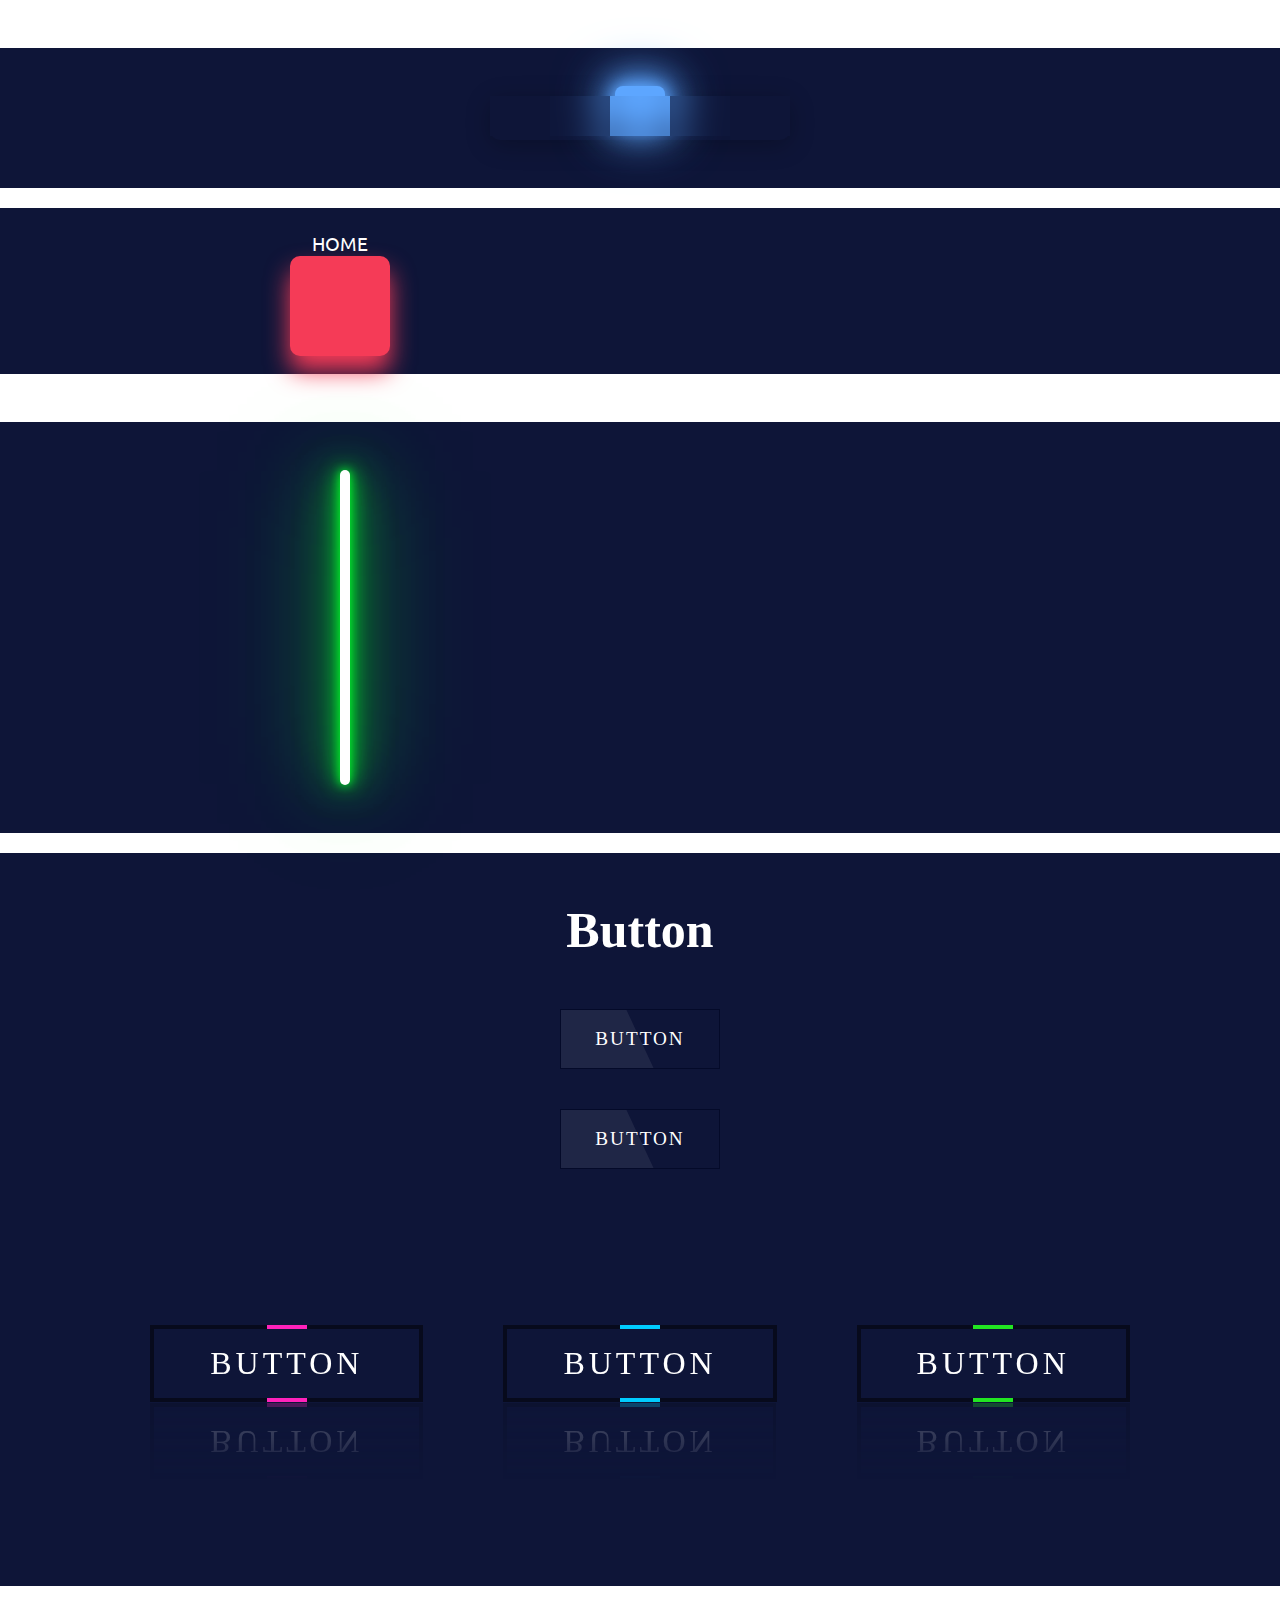
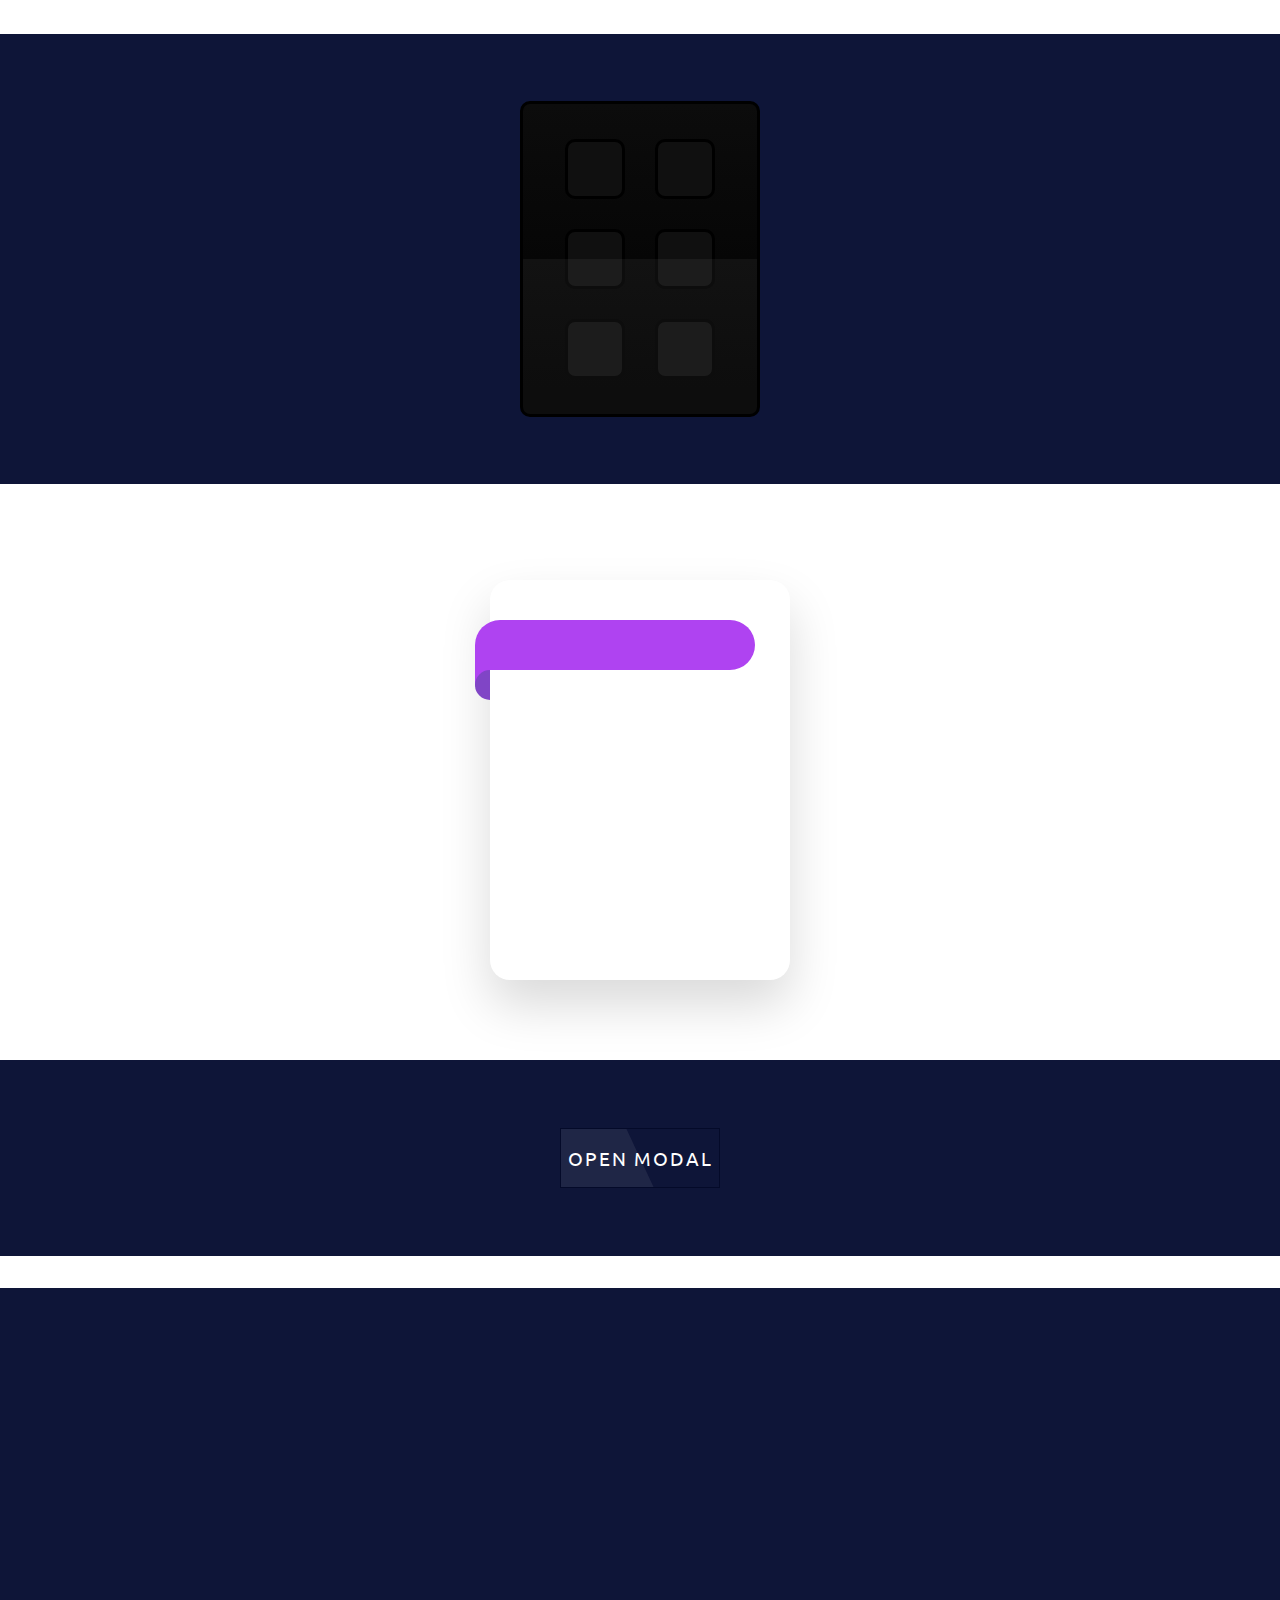
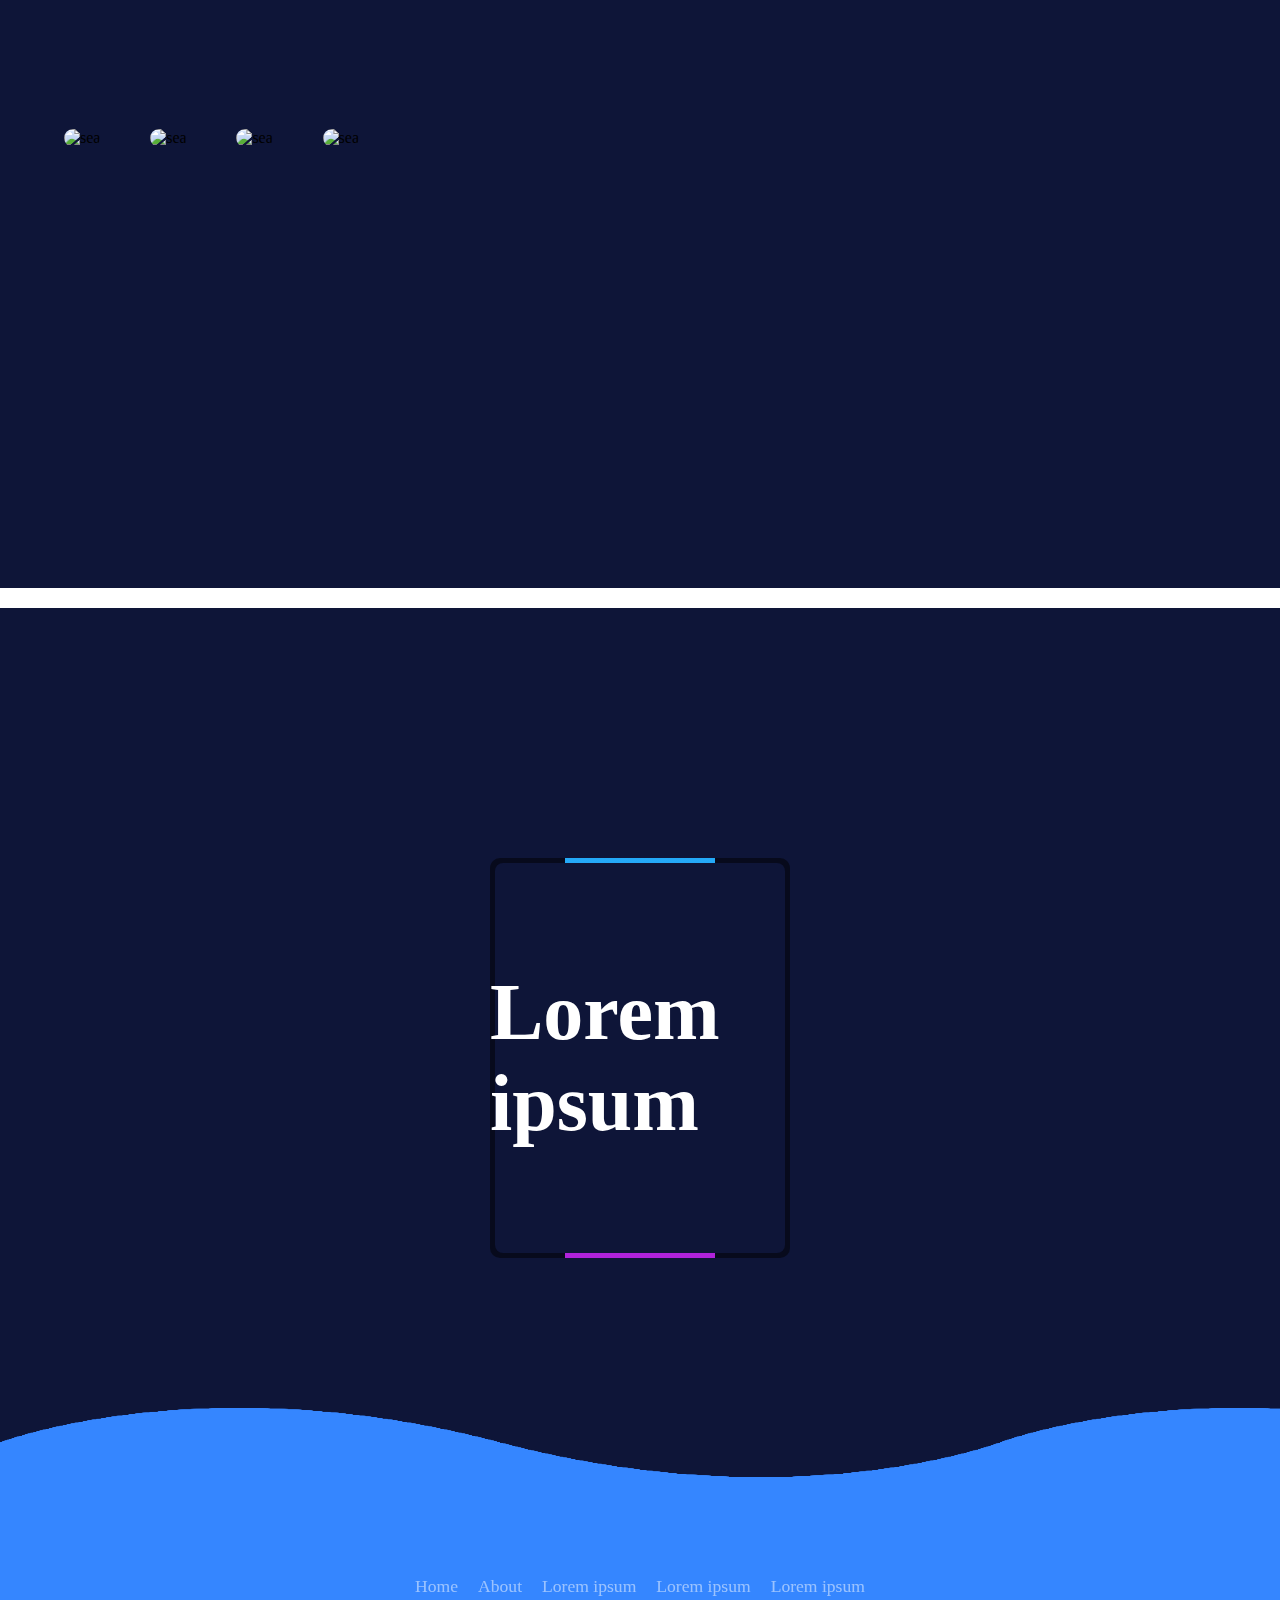
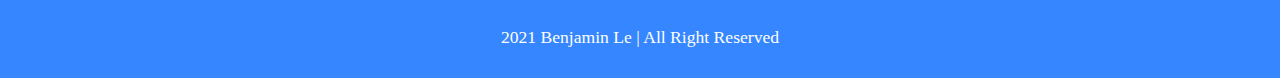
==== commit ee1b89a9: "update" ====
--- a/index.html
+++ b/index.html
@@ -5,21 +5,87 @@
     <meta http-equiv="X-UA-Compatible" content="IE=edge" />
     <meta name="viewport" content="width=device-width, initial-scale=1.0" />
 
+    <link
+      rel="stylesheet"
+      href="https://cdnjs.cloudflare.com/ajax/libs/font-awesome/6.0.0-beta2/css/all.min.css"
+      integrity="sha512-YWzhKL2whUzgiheMoBFwW8CKV4qpHQAEuvilg9FAn5VJUDwKZZxkJNuGM4XkWuk94WCrrwslk8yWNGmY1EduTA=="
+      crossorigin="anonymous"
+      referrerpolicy="no-referrer"
+    />
     <link rel="stylesheet" href="styles.css" />
     <title>Styled Code page</title>
   </head>
 
   <body>
     <!-- Icon Navbar Glassmorphism Hover Effects -->
-    <section class="glassmorphism-hover-effects">
+    <section class="navbar-effect">
+      <div class="glassmorphism-hover-effects">
         <ul>
-            <li class="active"><a href=""><ion-icon name="home-outline"></ion-icon></a></li>
-            <li><a href=""><ion-icon name="person-outline"></ion-icon></a></li>
-            <li><a href=""><ion-icon name="add-circle-outline"></ion-icon></a></li>
-            <li><a href=""><ion-icon name="settings-outline"></ion-icon></a></li>
-            <li><a href=""><ion-icon name="chatbubbles-outline"></ion-icon></a></li>            
-            <div id="marker"></div>
+          <li class="active">
+            <a href=""><ion-icon name="home-outline"></ion-icon></a>
+          </li>
+          <li>
+            <a href=""><ion-icon name="person-outline"></ion-icon></a>
+          </li>
+          <li>
+            <a href=""><ion-icon name="add-circle-outline"></ion-icon></a>
+          </li>
+          <li>
+            <a href=""><ion-icon name="settings-outline"></ion-icon></a>
+          </li>
+          <li>
+            <a href=""><ion-icon name="chatbubbles-outline"></ion-icon></a>
+          </li>
+          <div id="marker"></div>
         </ul>
+      </div>
+      <div class="navigation">
+        <ul>
+          <li class="list active">
+            <a href="">
+              <span class="icon"><i class="fas fa-home"></i></span>
+              <span class="text">Home</span>
+            </a>
+          </li>
+          <li class="list">
+            <a href="">
+              <span class="icon"><i class="far fa-user"></i></span>
+              <span class="text">Profile</span>
+            </a>
+          </li>
+          <li class="list">
+            <a href="">
+              <span class="icon"><i class="fas fa-code"></i></span>
+              <span class="text">Code</span>
+            </a>
+          </li>
+          <li class="list">
+            <a href="">
+              <span class="icon"><i class="fas fa-code-branch"></i></span>
+              <span class="text">Github</span>
+            </a>
+          </li>
+          <li class="list">
+            <a href="">
+              <span class="icon"><i class="far fa-question-circle"></i></span>
+              <span class="text">Help</span>
+            </a>
+          </li>
+          <li class="list">
+            <a href="">
+              <span class="icon"><i class="far fa-comment"></i></span>
+              <span class="text">Comment</span>
+            </a>
+          </li>
+          <li class="list">
+            <a href="">
+              <span class="icon"><i class="fas fa-cog"></i></span>
+              <span class="text">Setting</span>
+            </a>
+          </li>
+          <div class="indicator"></div>
+        </ul>
+      </div>
     </section>
 
     <!-- Text Effects -->
@@ -45,9 +111,90 @@
         </a>
       </div>
       <div class="animated-btns">
-        <a href="#" style="--clr:#ff22bb;--i:0;"><span>Button</span></a>
-        <a href="#" style="--clr:#00ccff;--i:1;"><span>Button</span></a>
-        <a href="#" style="--clr:#22e622;--i:2;"><span>Button</span></a>
+        <a href="#" style="--clr: #ff22bb; --i: 0"><span>Button</span></a>
+        <a href="#" style="--clr: #00ccff; --i: 1"><span>Button</span></a>
+        <a href="#" style="--clr: #22e622; --i: 2"><span>Button</span></a>
+      </div>
+    </section>
+
+    <!-- Glowing checkbox -->
+    <section class="glowing-checkbox">
+      <div class="glowing_checkbox container">
+        <ul>
+          <li>
+            <label for="">
+              <input type="checkbox" name="" id="" />
+              <div class="icon"><i class="fab fa-bluetooth-b"></i></div>
+            </label>
+          </li>
+          <li>
+            <label for="">
+              <input type="checkbox" name="" id="" />
+              <div class="icon"><i class="fas fa-wifi"></i></div>
+            </label>
+          </li>
+          <li>
+            <label for="">
+              <input type="checkbox" name="" id="" />
+              <div class="icon"><i class="fas fa-plane"></i></div>
+            </label>
+          </li>
+          <li>
+            <label for="">
+              <input type="checkbox" name="" id="" />
+              <div class="icon"><i class="fas fa-mobile-alt"></i></div>
+            </label>
+          </li>
+          <li>
+            <label for="">
+              <input type="checkbox" name="" id="" />
+              <div class="icon"><i class="fas fa-volume-up"></i></div>
+            </label>
+          </li>
+          <li>
+            <label for="">
+              <input type="checkbox" name="" id="" />
+              <div class="icon"><i class="fas fa-moon"></i></div>
+            </label>
+          </li>
+        </ul>
+      </div>
+    </section>
+
+    <!-- Card styles -->
+    <section class="card-styles">
+      <div class="card-container">
+        <div class="card">
+          <i></i>
+        </div>
+      </div>
+    </section>
+
+    <!-- Modals -->
+    <section class="modal container">
+      <div class="glowing-gradient-norder-btn container" id="open-modal">
+        <a>
+          <span>Open modal</span>
+        </a>
+      </div>
+      <div class="modal_container" id="modal-container">
+        <div class="modal_content">
+          <div class="modal_close close-modal" title="Close">
+            <i class="far fa-window-close"></i>
+          </div>
+          <div class="modal_img">
+            <img
+              src="https://images.contentstack.io/v3/assets/blt5bbf09732528de36/bltdec256b77c54cff1/5f5944e3fbbf77736a0f8b20/04-21-2020212659624_SummonersCup_1000x1000.png"
+              alt=""
+            />
+          </div>
+          <h1 class="modal_title">Champion</h1>
+          <p class="modal_desc">Click the button to close</p>
+          <button class="modal_button modal_button-width">View Status</button>
+          <button class="modal_button modal_button-link close-modal">
+            Close
+          </button>
+        </div>
       </div>
     </section>
 
--- a/styles.css
+++ b/styles.css
@@ -1,16 +1,41 @@
+@import url("https://fonts.googleapis.com/css2?family=Ubuntu:wght@400;500;700&display=swap");
+
+:root {
+  --hue: 240;
+  --first-color: hsl(var(--hue), 16%, 18%);
+  --first-color-alt: hsl(var(--hue), 16%, 12%);
+  --title-color: hsl(var(--hue), 8%, 15%);
+  --text-color: hsl(var(--hue), 8%, 35%);
+  --body-color: hsl(var(--hue), 100%, 99%);
+  --first-color: hsl(var(--hue), 16%, 18%);
+  --container: #fff;
+
+  --big-font-size: 1.5rem;
+  --normal-font-size: 0.938rem;
+
+  --z-modal: 1000;
+}
+
+@media screen and (min-width: 968px) {
+  :root {
+    --big-font-size: 1.75rem;
+    --normal-font-size: 1rem;
+  }
+}
 * {
   margin: 0;
   padding: 0;
+  box-sizing: border-box;
   list-style-type: none;
 }
 a {
   text-decoration: none;
 }
 body {
-  /* background: #0e1538; */
+  font-size: var(--normal-font-size);
 }
 section {
-  padding: 3rem;
+  padding: 3rem 0;
 }
 .section-title {
   color: white;
@@ -31,6 +56,7 @@
   justify-content: center;
   align-items: center;
   margin-bottom: 20px;
+  padding: 3rem;
 }
 .glassmorphism-hover-effects ul {
   display: flex;
@@ -78,29 +104,120 @@
   box-shadow: 0 0 15px #5da6ff, 0 0 30px #5da6ff, 0 0 45px #5da6ff,
     0 0 60px #5da6ff;
 }
-.glassmorphism-hover-effects ul li:nth-child(1).active ~ #marker::before{
+.glassmorphism-hover-effects ul li:nth-child(1).active ~ #marker::before {
   background: #5da6ff;
   box-shadow: 0 0 15px #5da6ff, 0 0 30px #5da6ff, 0 0 45px #5da6ff,
     0 0 60px #5da6ff;
 }
-.glassmorphism-hover-effects ul li:nth-child(2).active ~ #marker::before{
+.glassmorphism-hover-effects ul li:nth-child(2).active ~ #marker::before {
   background: #ff0;
-  box-shadow: 0 0 15px #ff0, 0 0 30px #ff0, 0 0 45px #ff0,
-    0 0 60px #ff0;
-}.glassmorphism-hover-effects ul li:nth-child(3).active ~ #marker::before{
+  box-shadow: 0 0 15px #ff0, 0 0 30px #ff0, 0 0 45px #ff0, 0 0 60px #ff0;
+}
+.glassmorphism-hover-effects ul li:nth-child(3).active ~ #marker::before {
   background: #0f0;
-  box-shadow: 0 0 15px #0f0, 0 0 30px #0f0, 0 0 45px #0f0,
-    0 0 60px #0f0;
-}
-.glassmorphism-hover-effects ul li:nth-child(4).active ~ #marker::before{
+  box-shadow: 0 0 15px #0f0, 0 0 30px #0f0, 0 0 45px #0f0, 0 0 60px #0f0;
+}
+.glassmorphism-hover-effects ul li:nth-child(4).active ~ #marker::before {
   background: #df2fff;
   box-shadow: 0 0 15px #df2fff, 0 0 30px #df2fff, 0 0 45px #df2fff,
     0 0 60px #df2fff;
 }
-.glassmorphism-hover-effects ul li:nth-child(5).active ~ #marker::before{
+.glassmorphism-hover-effects ul li:nth-child(5).active ~ #marker::before {
   background: #ff308f;
   box-shadow: 0 0 15px #ff308f, 0 0 30px #ff308f, 0 0 45px #ff308f,
     0 0 60px #ff308f;
+}
+
+/* Navigation */
+.navigation {
+  font-family: "Ubuntu", sans-serif;
+  display: flex;
+  align-items: center;
+  justify-content: center;
+  padding: 3rem 0;
+  background: #0e1538;
+  position: relative;
+}
+.navigation ul {
+  display: flex;
+}
+.navigation ul li {
+  position: relative;
+  height: 70px;
+  z-index: 1;
+}
+.navigation ul li a {
+  position: relative;
+  display: flex;
+  align-items: center;
+  justify-content: center;
+  flex-direction: column;
+  color: #ffffff;
+  text-align: center;
+  width: 100px;
+}
+.navigation ul li a .icon {
+  position: relative;
+  line-height: 75px;
+  transition: 0.5s;
+  font-size: 2rem;
+}
+.navigation ul li.active a .icon {
+  font-size: 1.5rem;
+  transform: translateY(-6px);
+}
+.navigation ul li a .text {
+  position: absolute;
+  font-size: 1.2rem;
+  bottom: 0;
+  transition: 0.25s;
+  text-transform: uppercase;
+  transform: scale(0);
+}
+.navigation ul li.active a .text {
+  transform: scale(1);
+}
+.indicator {
+  position: absolute;
+  width: 100px;
+  height: 100px;
+  border-radius: 10px;
+  transition: 0.5s;
+}
+.navigation ul li:nth-child(1).active ~ .indicator {
+  background: #f53b57;
+  box-shadow: 0 15px 25px #f53b57;
+  transform: translateX(calc(100px * 0));
+}
+.navigation ul li:nth-child(2).active ~ .indicator {
+  background: #5d62fb;
+  box-shadow: 0 15px 25px #5d62fb;
+  transform: translateX(calc(100px * 1));
+}
+.navigation ul li:nth-child(3).active ~ .indicator {
+  background: #05c46b;
+  box-shadow: 0 15px 25px #05c46b;
+  transform: translateX(calc(100px * 2));
+}
+.navigation ul li:nth-child(4).active ~ .indicator {
+  background: #0fbcf9;
+  box-shadow: 0 15px 25px #0fbcf9;
+  transform: translateX(calc(100px * 3));
+}
+.navigation ul li:nth-child(5).active ~ .indicator {
+  background: #ffa801;
+  box-shadow: 0 15px 25px #ffa801;
+  transform: translateX(calc(100px * 4));
+}
+.navigation ul li:nth-child(6).active ~ .indicator {
+  background: #daf7a6;
+  box-shadow: 0 15px 25px #daf7a6;
+  transform: translateX(calc(100px * 5));
+}
+.navigation ul li:nth-child(7).active ~ .indicator {
+  background: #18ab51;
+  box-shadow: 0 15px 25px #18ab51;
+  transform: translateX(calc(100px * 6));
 }
 
 /* Text Effects */
@@ -326,7 +443,244 @@
   letter-spacing: 4px;
   text-transform: uppercase;
 }
-.animated-btns a:hover span {
+
+/* Glowing checkbox */
+.glowing_checkbox {
+  margin: 0;
+  padding: 0;
+  display: flex;
+  align-items: center;
+  justify-content: center;
+  height: 50vh;
+  background: #0e1538;
+}
+.glowing_checkbox ul {
+  position: relative;
+  display: flex;
+  justify-content: center;
+  justify-content: center;
+  flex-wrap: wrap;
+  border: 3px solid #000;
+  border-radius: 10px;
+  padding: 20px 0;
+  box-sizing: border-box;
+  overflow: hidden;
+  width: 240px;
+  background: linear-gradient(0deg, #000, #0c0c0c);
+}
+.glowing_checkbox ul::before {
+  content: "";
+  position: absolute;
+  width: 100%;
+  height: 100%;
+  background: rgba(255, 255, 255, 0.05);
+  bottom: -50%;
+  pointer-events: none;
+  z-index: 1;
+}
+.glowing_checkbox ul li {
+  position: relative;
+  text-align: center;
+  margin: 15px;
+}
+.glowing_checkbox ul li label {
+  position: relative;
+}
+.glowing_checkbox ul li label input[type="checkbox"] {
+  position: absolute;
+  opacity: 0;
+  cursor: pointer;
+  z-index: 1000;
+  width: 60px;
+  height: 60px;
+  right: -30px;
+}
+.glowing_checkbox ul li label .icon {
+  width: 60px;
+  height: 60px;
+  background: #101010;
+  display: flex;
+  align-items: center;
+  justify-content: center;
+  border: 3px solid #000;
+  border-radius: 10px;
+  transition: 0.5s;
+}
+.glowing_checkbox ul li label .icon i {
+  font-size: 1.5rem;
+  color: #222;
+  transition: 0.5s;
+}
+.glowing_checkbox ul li label input:checked ~ .icon {
+  background: #000;
+  border: 3px solid #fff;
+  box-shadow: 0 0 10px rgba(33, 156, 243, 0.5), 0 0 20px rgba(33, 156, 243, 0.5),
+    0 0 30px rgba(33, 156, 243, 0.5), inset 0 0 10px rgba(33, 156, 243, 1);
+}
+.glowing_checkbox ul li label input:checked ~ .icon i {
+  color: #fff;
+  text-shadow: 0 0 10px rgba(33, 156, 243, 1), 0 0 10px rgba(33, 156, 243, 1);
+}
+
+/* Card styles */
+.card-container{
+  display: flex;
+  align-items: center;
+  justify-content: center;
+}
+.card{
+  position: relative;
+  width: 300px;
+  height: 400px;
+  background: #fff;
+  box-shadow: 0 25px 50px rgba(0, 0, 0, 0.15);
+  border-radius: 20px;
+}
+.card i{
+  position: absolute;
+  top: 40px;
+  left: -15px;
+  width: 280px;
+  height: 50px;
+  background: #af43f1;
+  border-radius: 30px;
+  border-bottom-left-radius: 0;
+}
+.card i::before{
+  content: '';
+  position: absolute;
+  top: 50px;
+  width: 15px;
+  height: 30px;
+  background: #8045c6;
+  border-bottom-left-radius: 20px;
+  border-top-left-radius: 20px;
+  z-index: 2;
+}
+.card i::after{
+  content: '';
+  position: absolute;
+  top: 50px;
+  width: 15px;
+  height: 15px;
+  background: #af43f1;
+  z-index: 1;
+}
+
+/* Modals */
+.modal {
+  font-family: "Ubuntu", sans-serif;
+  display: flex;
+  align-items: center;
+  justify-content: center;
+  padding: 3rem 0;
+  background: #0e1538;
+  position: relative;
+  margin: 2rem 0;
+  color: var(--text-color);
+  place-items: center;
+}
+img {
+  max-width: 100%;
+  height: auto;
+}
+.modal_button {
+  display: inline-block;
+  background: var(--first-color);
+  color: #fff;
+  padding: 1rem 1.25rem;
+  border-radius: 0.5rem;
+  transition: 0.3s;
+  cursor: pointer;
+}
+.modal_button:hover {
+  background: var(--first-color-alt);
+}
+.modal_container {
+  position: absolute;
+  top: 0;
+  left: 0;
+  background: hsl(var(--hue), 18%, 75%, 0.8);
+  width: 100%;
+  height: 100%;
+  display: flex;
+  align-items: center;
+  justify-content: center;
+  transition: 0.3s;
+  /* overflow: hidden; */
+  z-index: var(--z-modal);
+  visibility: hidden;
+  opacity: 0;
+
+  /* Effect 3 */
+  /* perspective: 1000px; */
+}
+.modal_content {
+  position: relative;
+  background: var(--container);
+  text-align: center;
+  padding: 3rem 2rem 2rem;
+  border-radius: 1rem 1rem 0 0;
+  transition: all 0.3s;
+
+  /* Effect 1 */
+  transform: translateY(10%);
+
+  /* Effect 2 */
+  /* transform: scale(.5) translateY(10%); */
+
+  /* Effect 3 */
+  /* transform: rotateX(65deg), scale(.75) translateY(10%);
+  transform-origin: 50% 100%; */
+}
+.modal_img {
+  width: 500px;
+  margin-bottom: 0.75rem;
+}
+.modal_close {
+  display: inline-flex;
+  background: var(--first-color);
+  border-radius: 0.25rem;
+  color: #fff;
+  font-size: 1.5rem;
+  position: absolute;
+  top: 2rem;
+  right: 2rem;
+  cursor: pointer;
+}
+.modal_title {
+  font-size: var(--big-font-size);
+  color: var(--title-color);
+  font-weight: 500;
+}
+.modal_desc {
+  margin-bottom: 1.5rem;
+}
+.modal_button-width {
+  width: 90%;
+}
+.modal_button-link {
+  display: block;
+  margin: 1rem auto 0;
+  background-color: transparent;
+  color: gray;
+  font-weight: 500;
+  cursor: pointer;
+}
+/* Show modal */
+.show-modal {
+  visibility: visible;
+  opacity: 1;
+}
+.show-modal .modal_content {
+  /* Effect 1 */
+  transform: translateY(0);
+
+  /* Effect 2 */
+  /* transform: scale(1) translateY(0); */
+
+  /* Effect 3 */
+  /* transform: rotateX(0), scale(1) translateY(0); */
 }
 
 /* Stretch Items */
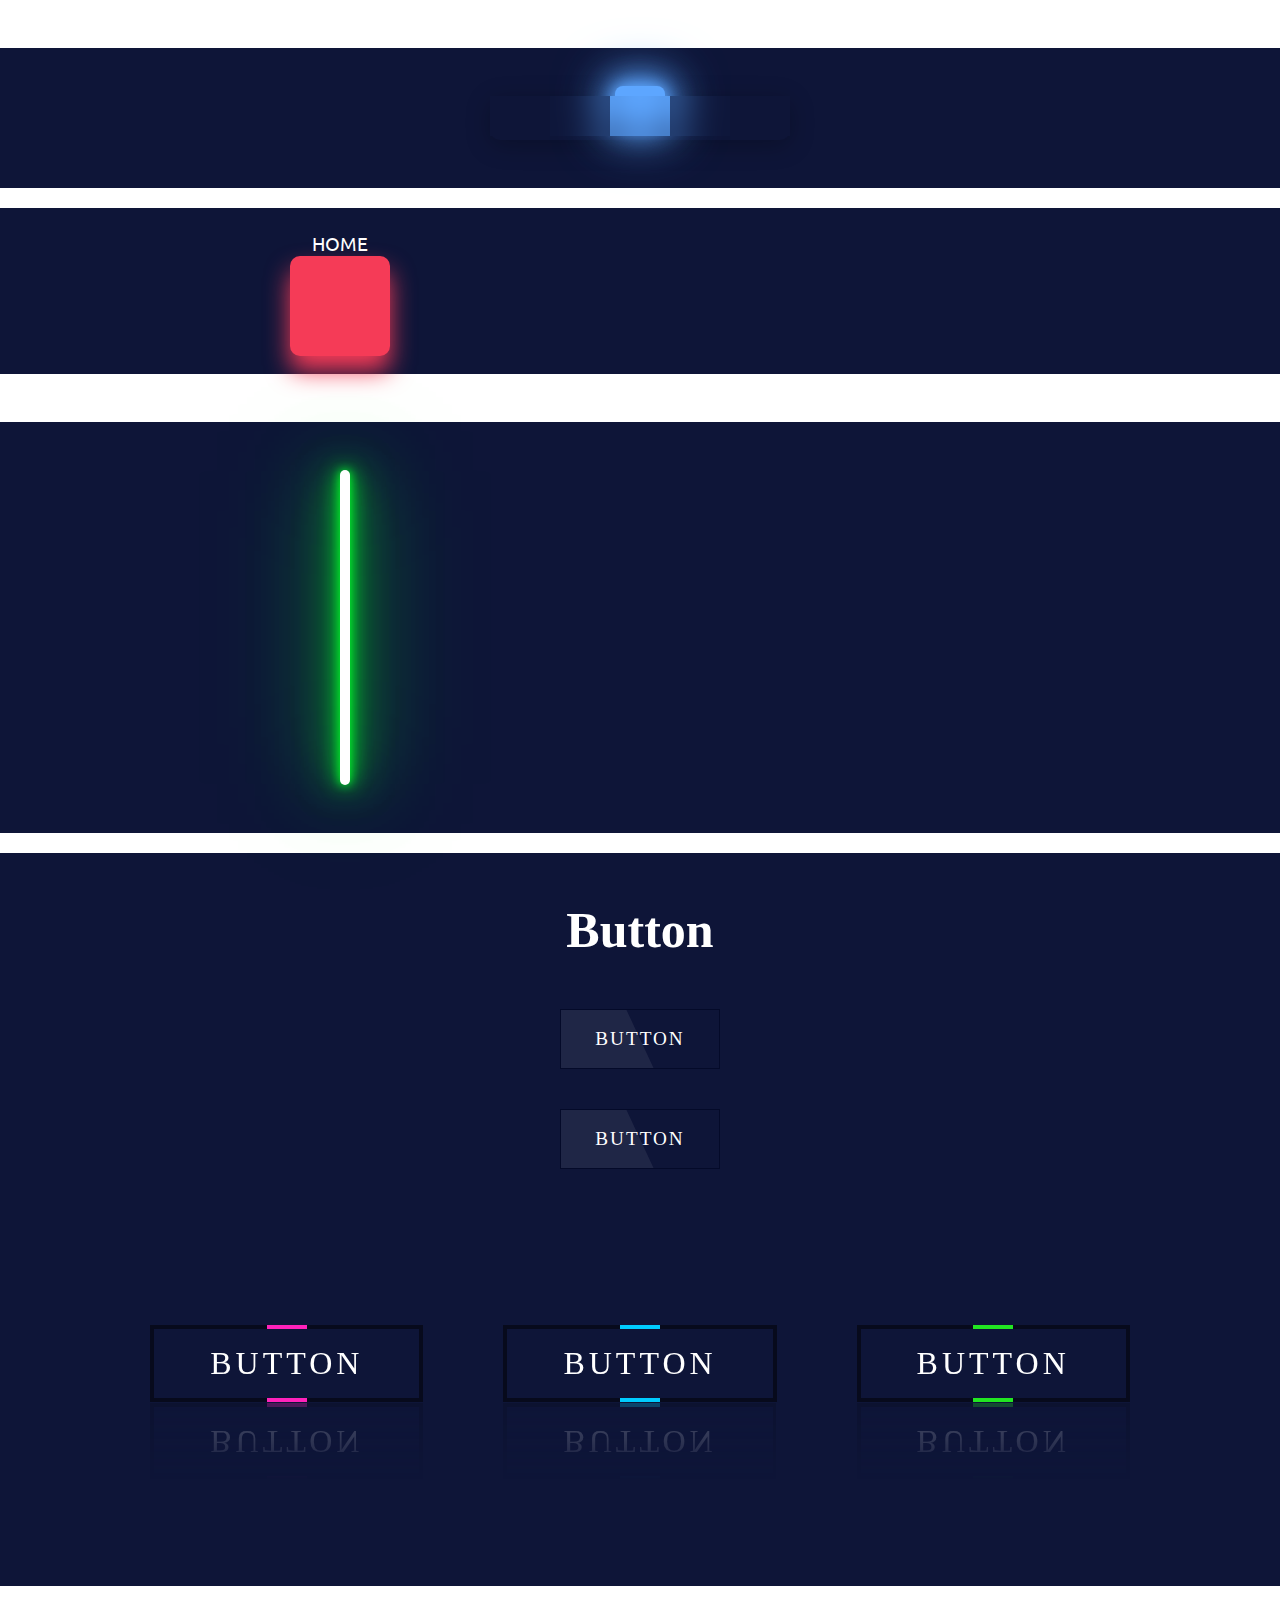
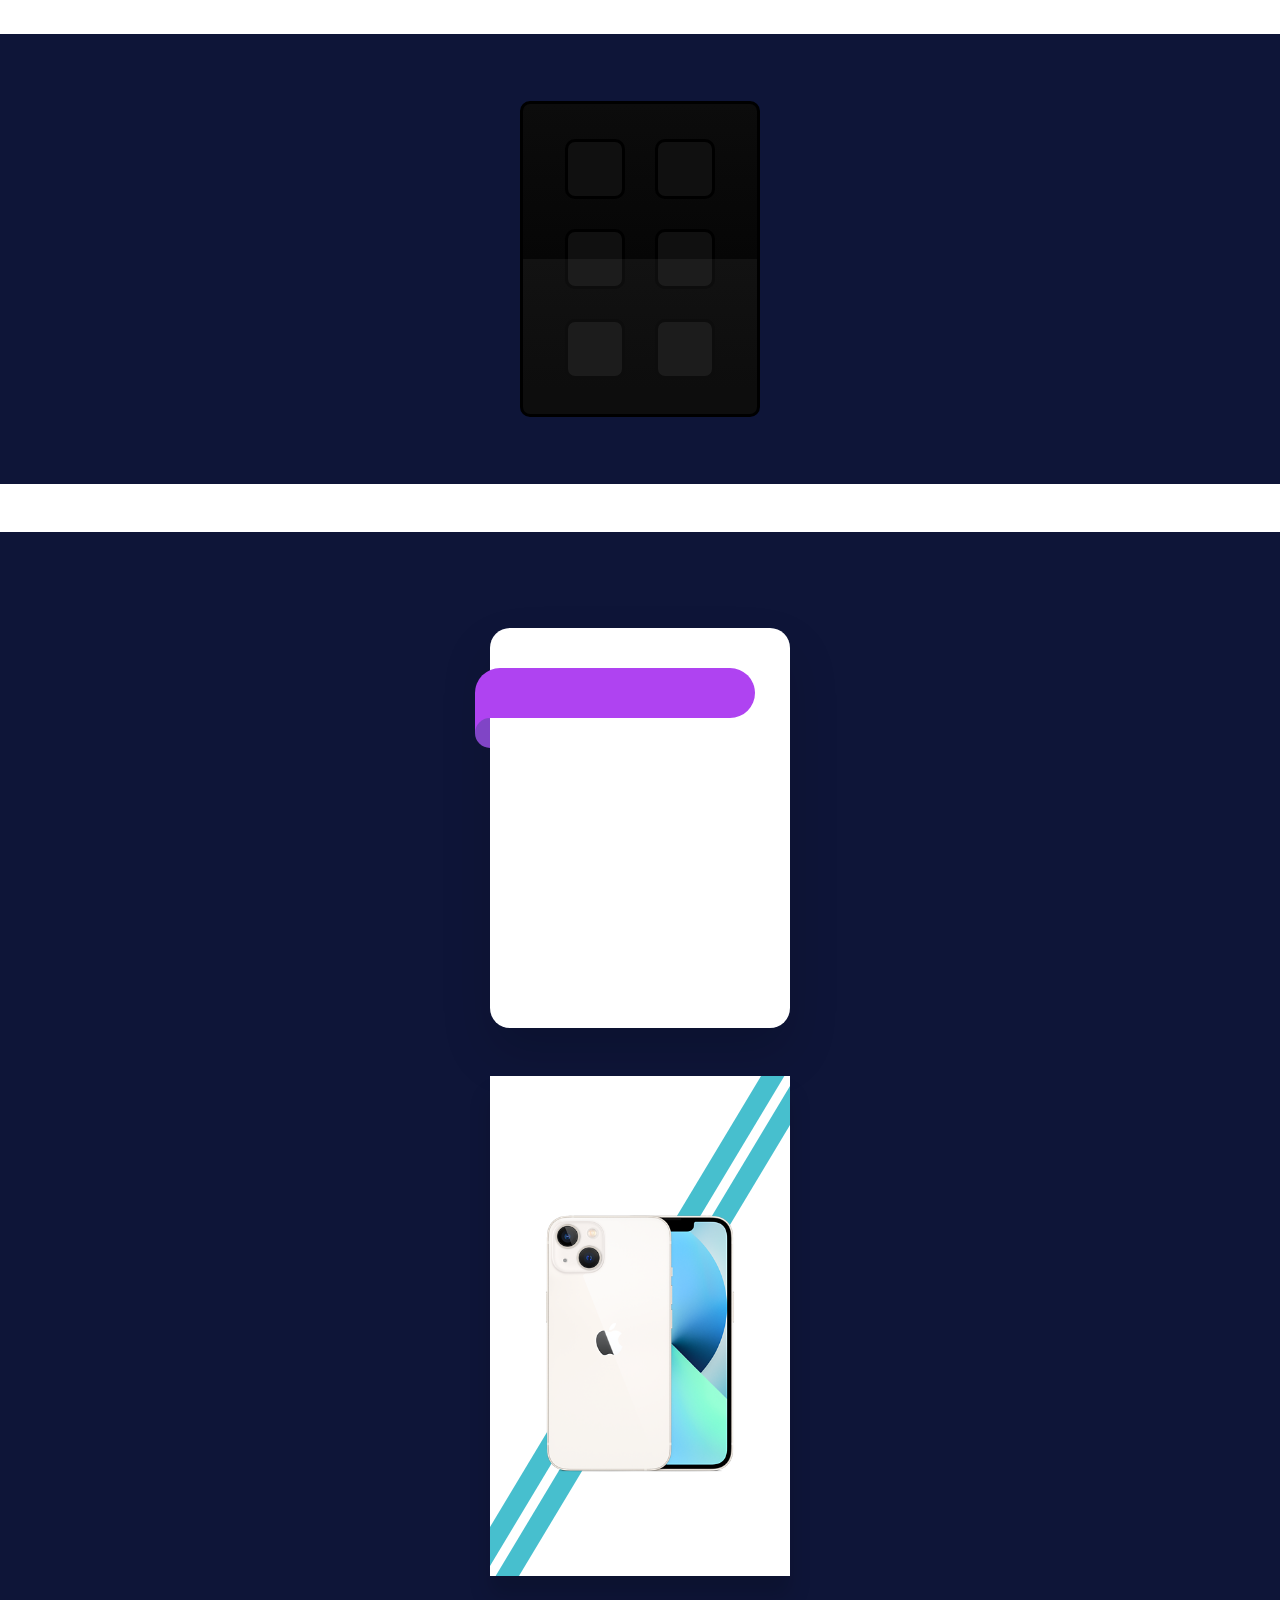
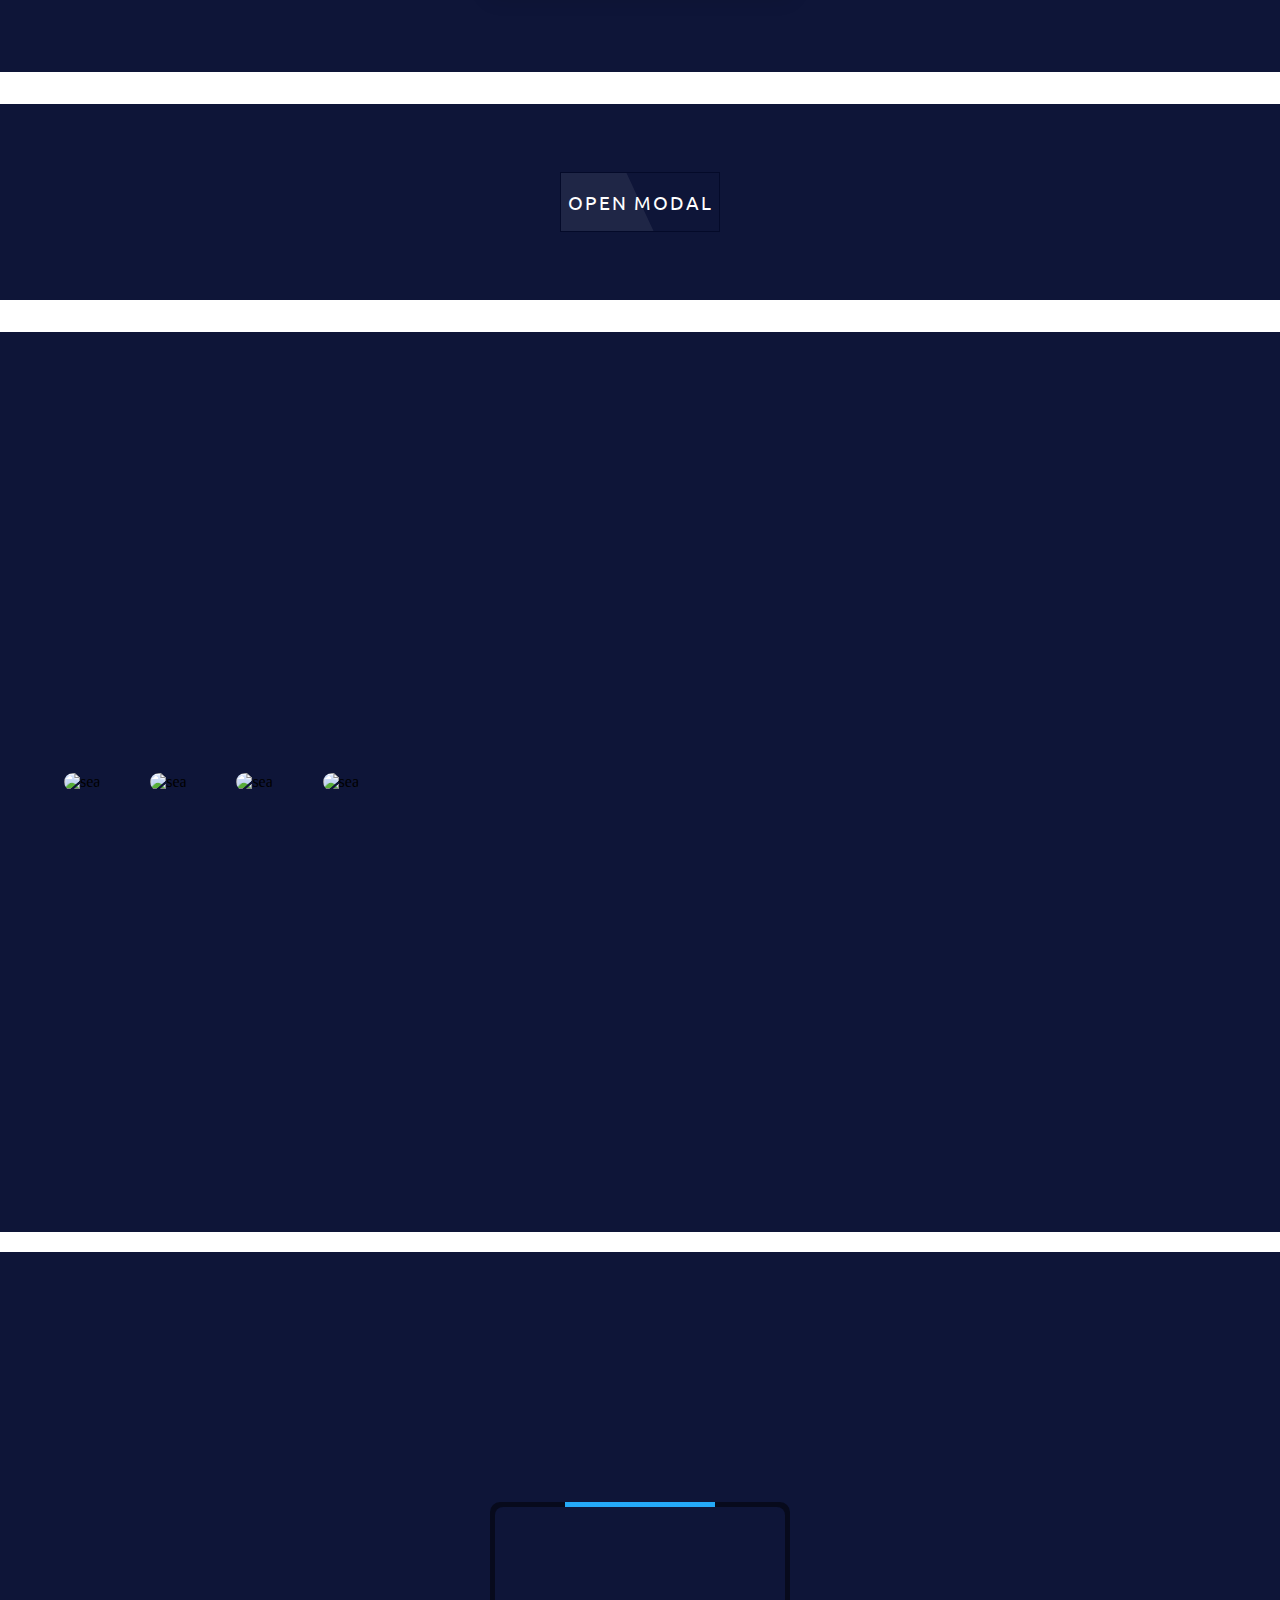
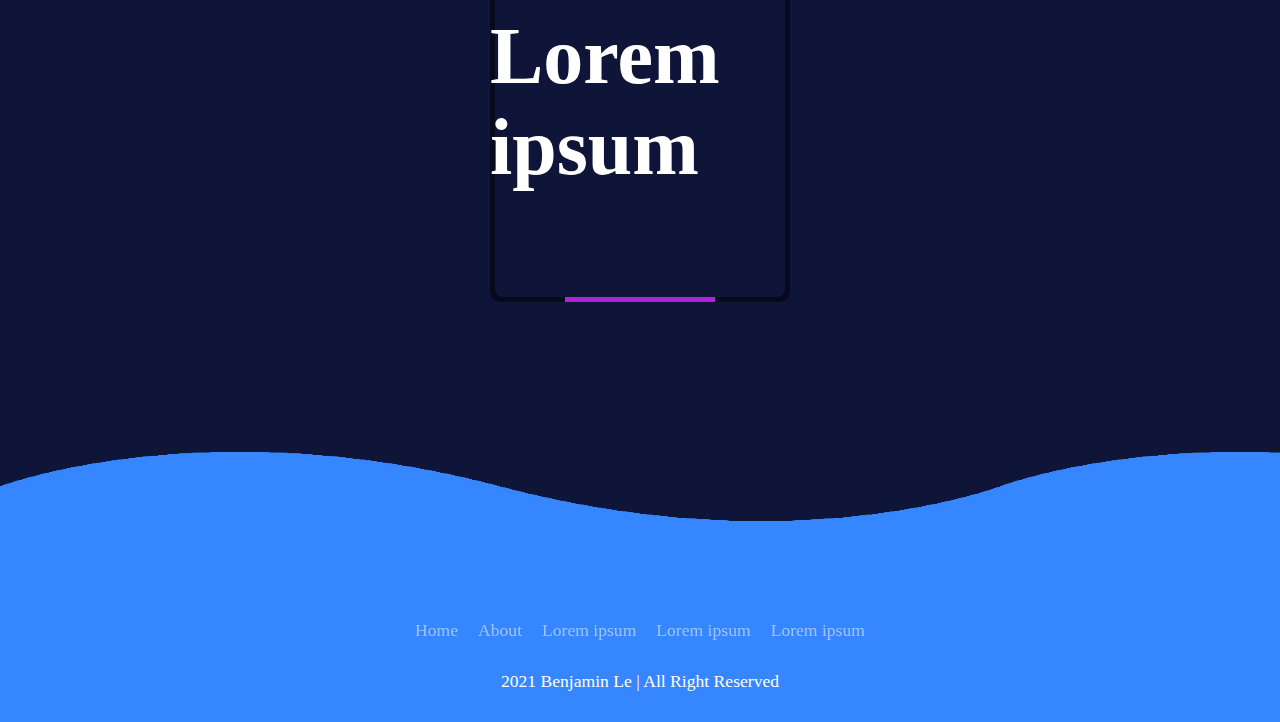
==== commit e63d005c: "flip card" ====
--- a/index.html
+++ b/index.html
@@ -166,6 +166,23 @@
       <div class="card-container">
         <div class="card">
           <i></i>
+        </div>
+      </div>
+      <div class="card-container">
+        <div class="flip-card">
+          <div class="cover">
+            <img src="./assets/img/iphone-13-starlight-2021.png" alt="">
+          </div>
+          <div class="details">
+            <img src="./assets/img/iphone-13.png" alt="" />
+            <h3>New Iphone 13</h3>
+            <h2><sup>$</sup>790</h2>
+            <div class="glowing-gradient-norder-btn container">
+              <a href="">
+                <span>Buy now</span>
+              </a>
+            </div>
+          </div>
         </div>
       </div>
     </section>
--- a/styles.css
+++ b/styles.css
@@ -523,12 +523,17 @@
 }
 
 /* Card styles */
-.card-container{
-  display: flex;
-  align-items: center;
-  justify-content: center;
-}
-.card{
+.card-styles {
+  background: #0e1538;
+}
+
+.card-container {
+  display: flex;
+  align-items: center;
+  justify-content: center;
+  margin: 3rem;
+}
+.card {
   position: relative;
   width: 300px;
   height: 400px;
@@ -536,7 +541,7 @@
   box-shadow: 0 25px 50px rgba(0, 0, 0, 0.15);
   border-radius: 20px;
 }
-.card i{
+.card i {
   position: absolute;
   top: 40px;
   left: -15px;
@@ -546,8 +551,8 @@
   border-radius: 30px;
   border-bottom-left-radius: 0;
 }
-.card i::before{
-  content: '';
+.card i::before {
+  content: "";
   position: absolute;
   top: 50px;
   width: 15px;
@@ -557,14 +562,91 @@
   border-top-left-radius: 20px;
   z-index: 2;
 }
-.card i::after{
-  content: '';
+.card i::after {
+  content: "";
   position: absolute;
   top: 50px;
   width: 15px;
   height: 15px;
   background: #af43f1;
   z-index: 1;
+}
+
+/* Flip card product */
+.flip-card{
+  position: relative;
+  width: 300px;
+  height: 500px;
+  background: #fff;
+  transform-style: preserve-3d;
+  transform: perspective(2000px);
+  transition: 1s;
+  box-shadow: inset 300px 0 50px rgba(0, 0, 0, 0.15),
+                    0 20px 20px rgba(0, 0, 0, 0.15);
+}
+.flip-card:hover{
+  transform: perspective(2000px) translateX(50%);
+  box-shadow: inset 20px 0 50px rgba(0, 0, 0, 0.15),
+                    0 20px 20px rgba(0, 0, 0, 0.15);
+}
+.flip-card .cover{
+  position: relative;
+  width: 100%;
+  height: 100%;
+  background: #fff;
+  z-index: 99;
+  display: flex;
+  justify-content: center;
+  align-items: center;
+  transform-style: preserve-3d;
+  overflow: hidden;
+  transition: 1s ease-in-out;
+  transform-origin: left;
+}
+.flip-card:hover .cover{
+  transform: rotateY(-180deg);
+}
+.flip-card .cover img{
+  max-width: 100%;
+  z-index: 1;
+}
+.flip-card .cover::before{
+  content: '';
+  position: absolute;
+  width: 10px;
+  height: 150%;
+  background: #ffffff;
+  transform: rotate(31deg);
+  box-shadow: 0 0 0 20px #47bfce;
+  transition: .5s;
+  transition-delay: 1s;
+}
+.flip-card:hover .cover::before{
+  width: 0;
+  box-shadow: 0 0 0 300px #47bfce;
+  transform: rotate(149deg);
+}
+.flip-card .details {
+  position: absolute;
+  top: 0;
+  left: 0;
+  width: 100%;
+  height: 100%;
+  display: flex;
+  flex-direction: column;
+  justify-content: center;
+  align-items: center;
+  overflow: hidden;
+}
+.flip-card .details h3 {
+  font-size: 18px;
+  font-weight: 500;
+  margin: 5px 0;
+}
+.flip-card .details h2 {
+  font-size: 1.5rem;
+  color: red;
+  font-weight: 600;
 }
 
 /* Modals */
